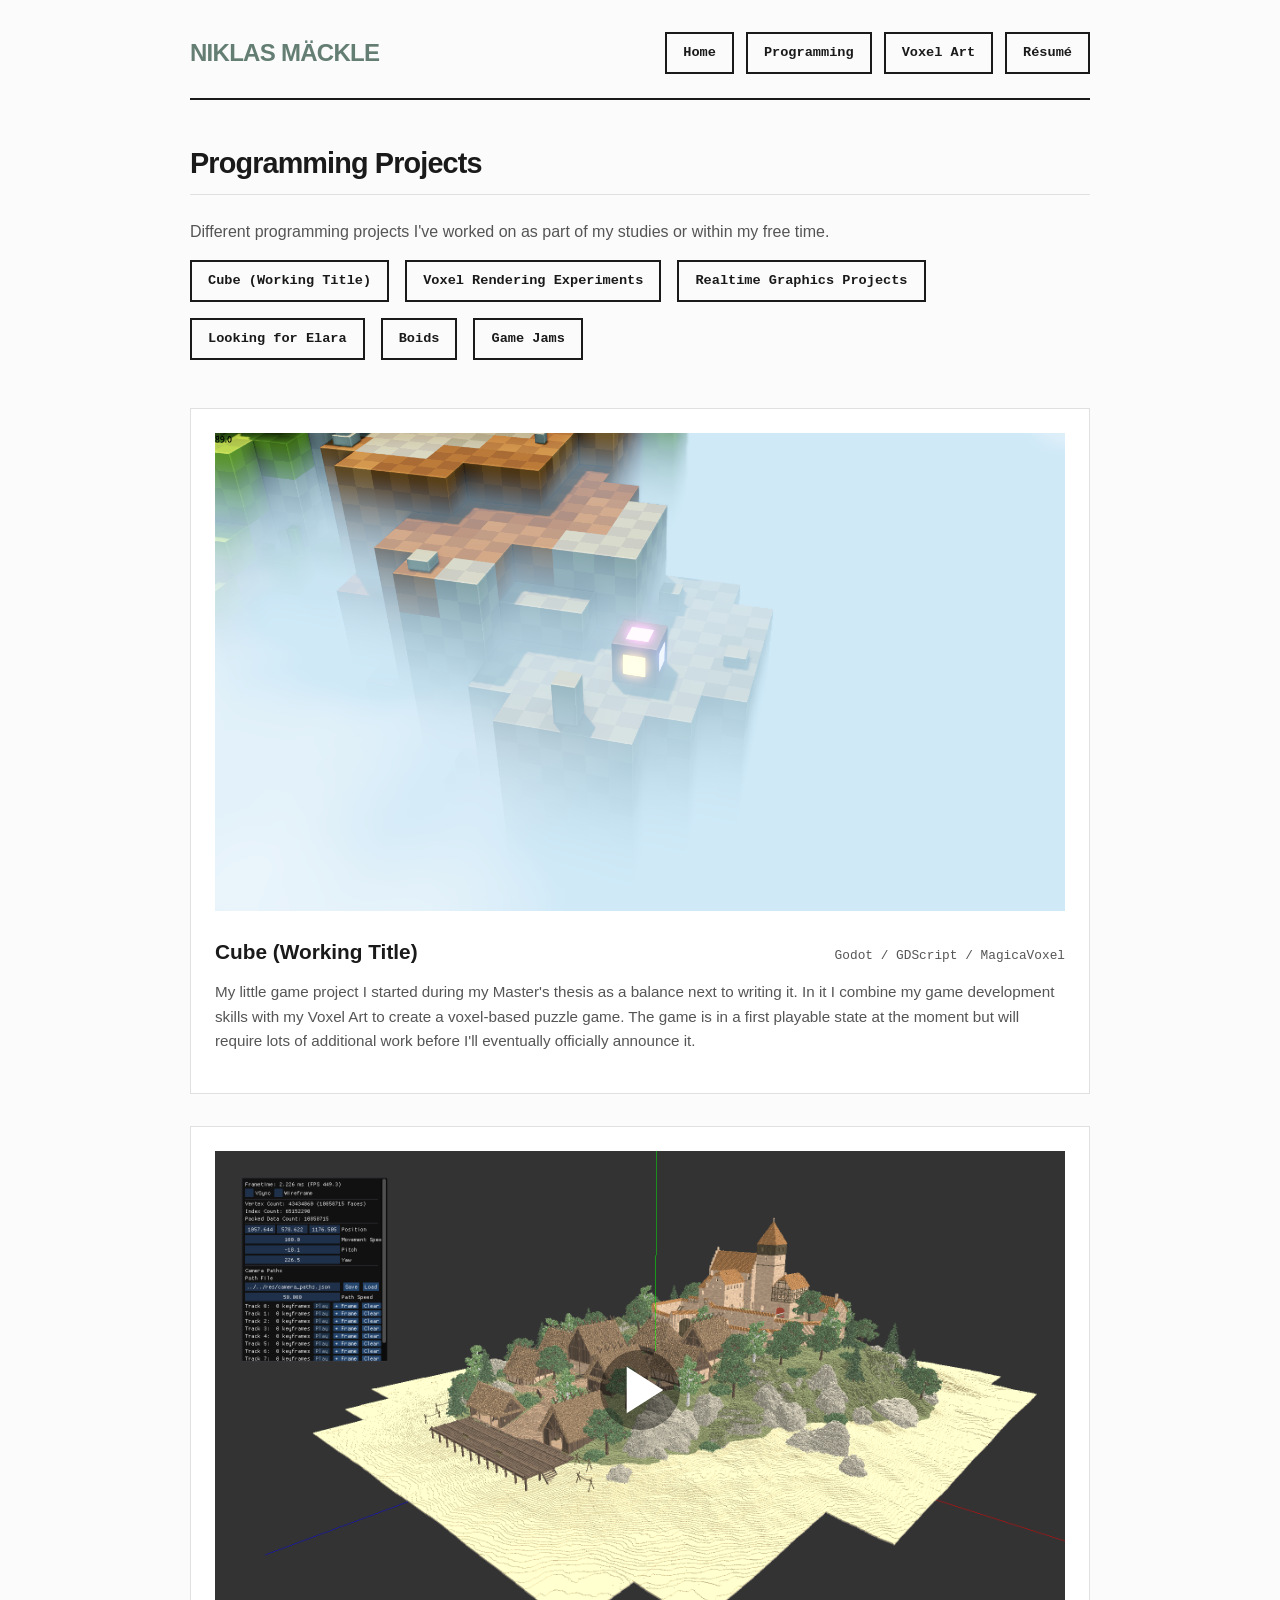
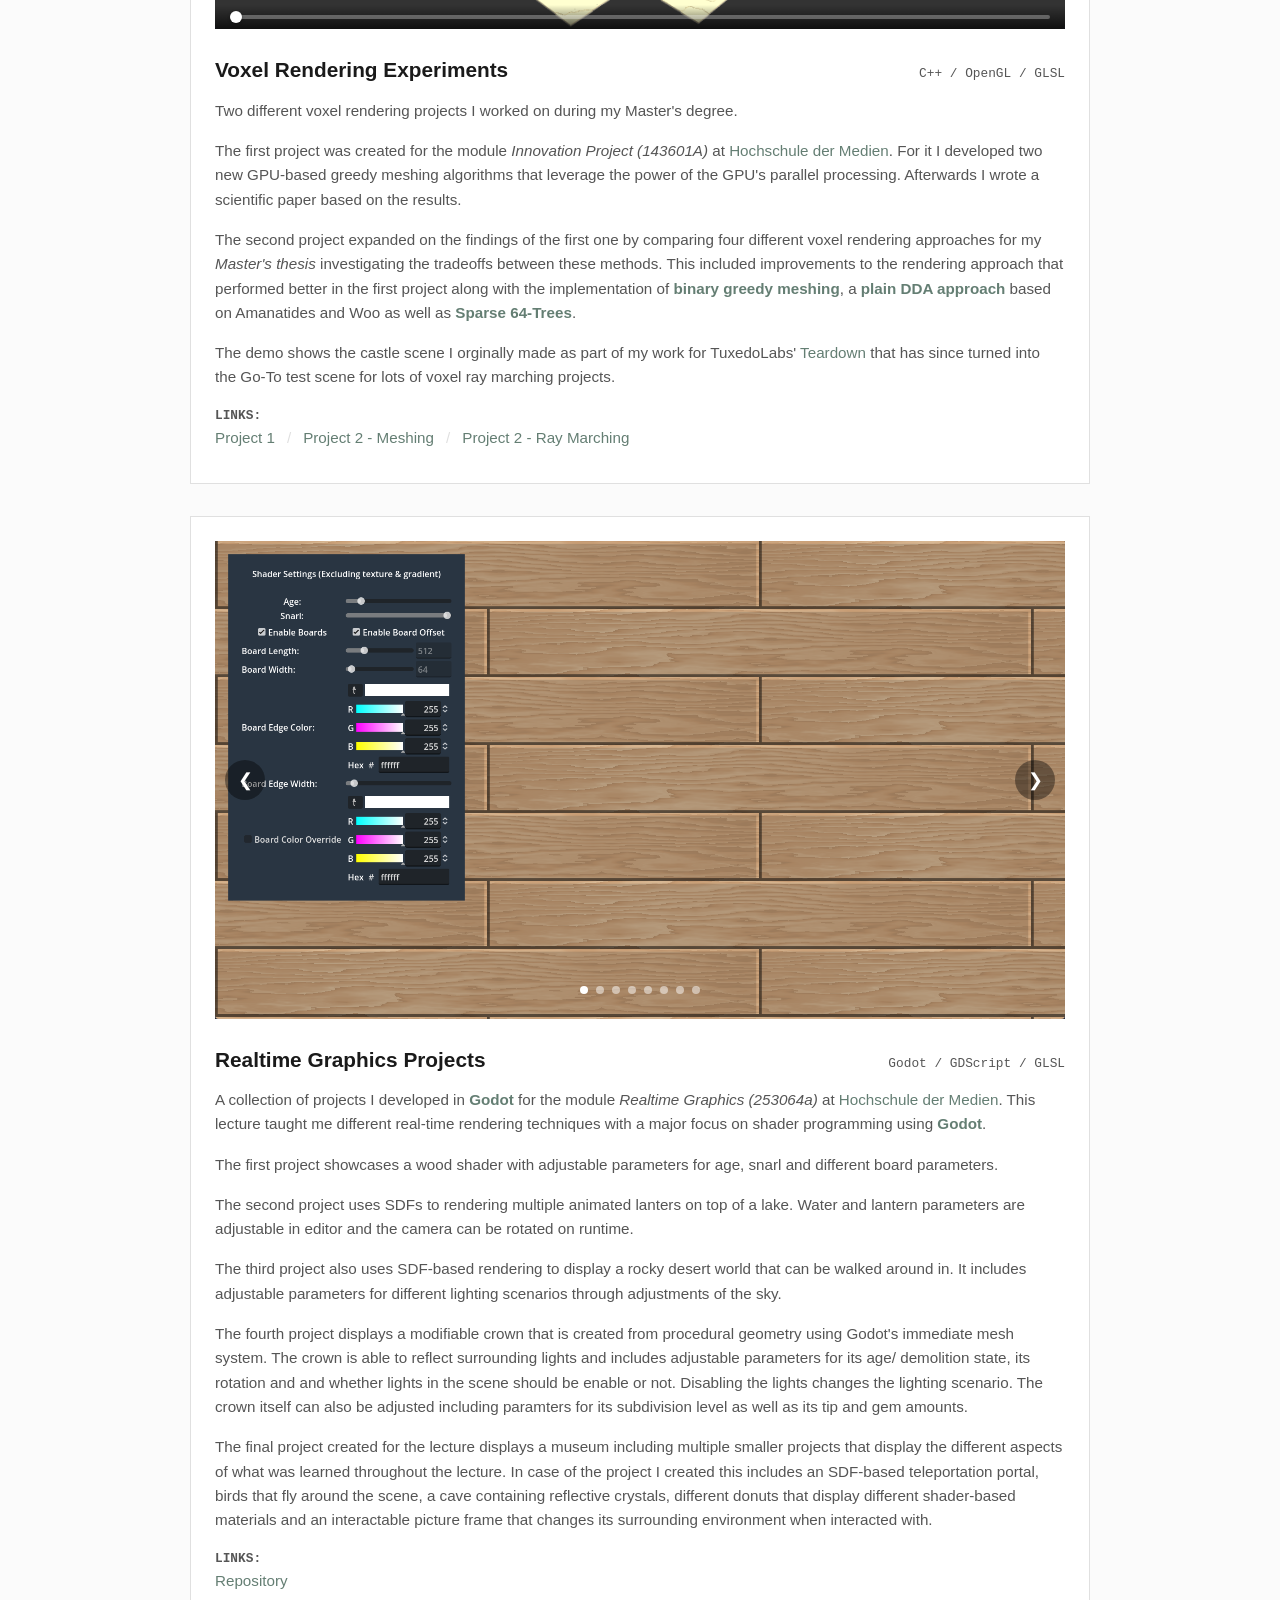
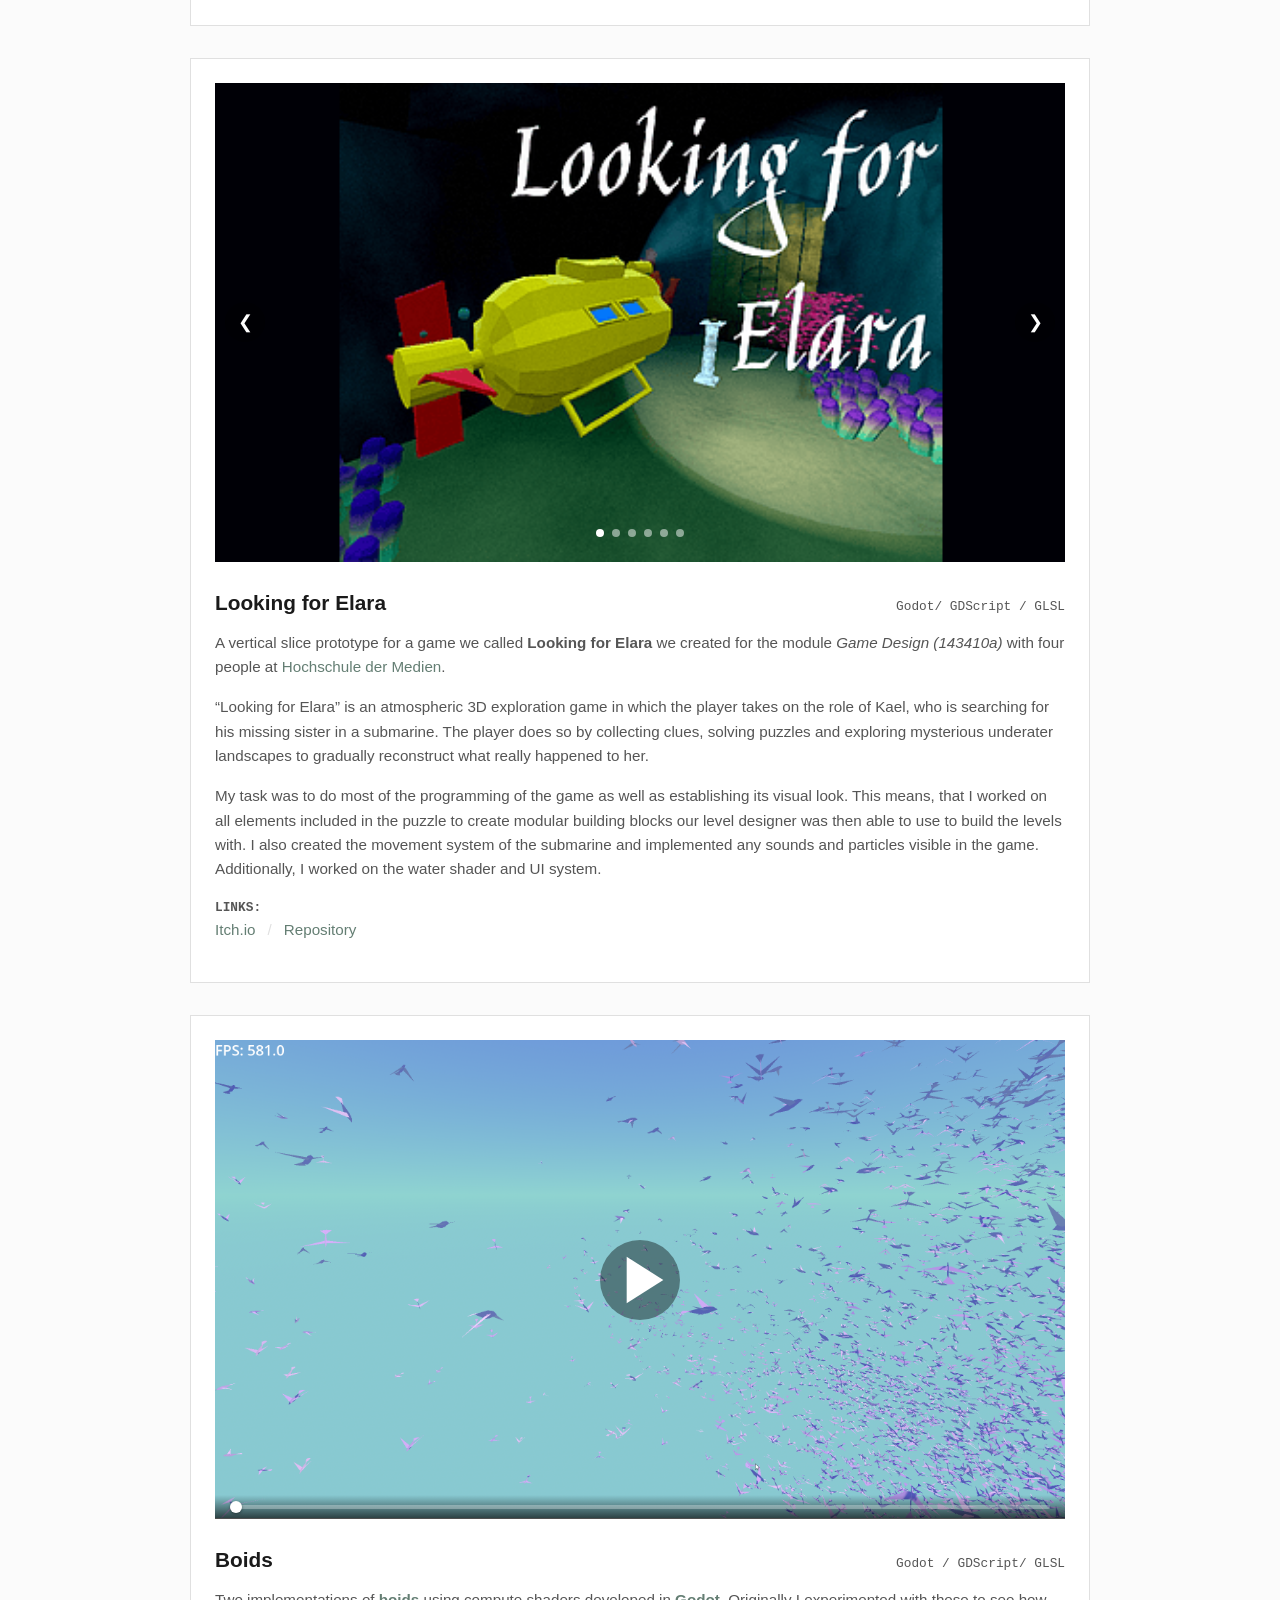
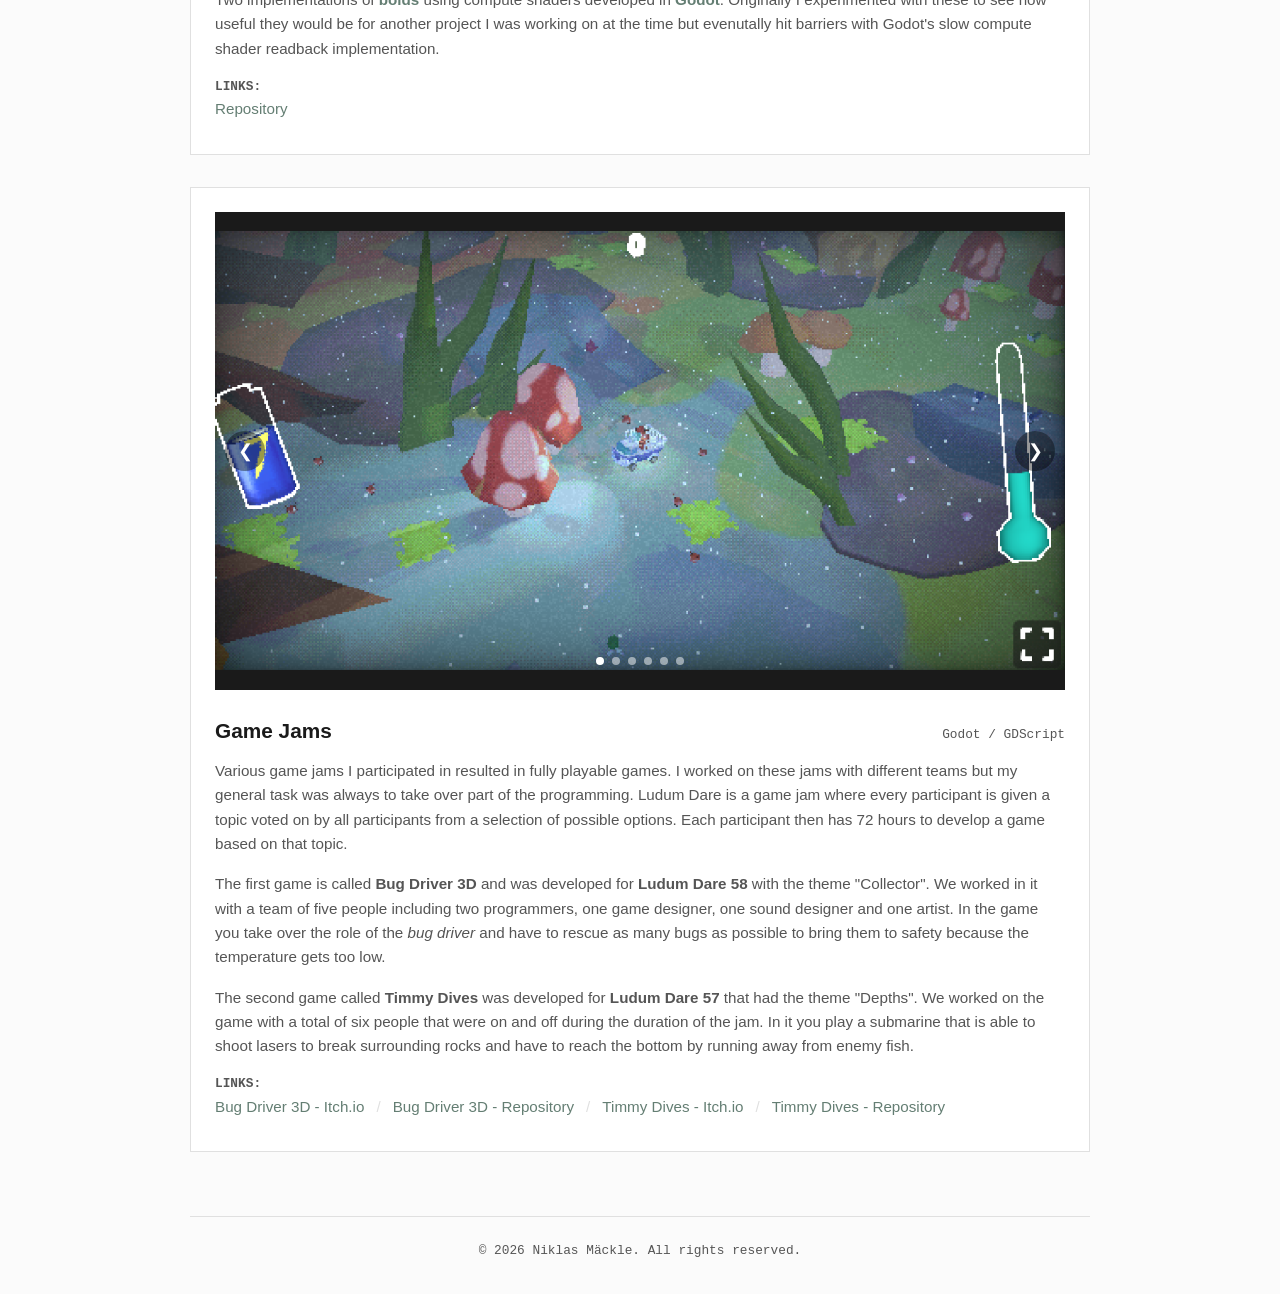
==== programming.html @ b6a0639b "Added website content" ====
<!DOCTYPE html>
<html lang="en">

<head>
    <meta charset="UTF-8">
    <meta name="viewport" content="width=device-width, initial-scale=1.0">
    <title>Programming Projects | Niklas Mäckle</title>
    <link rel="icon" type="image/x-icon" href="favicon.png">
    <link rel="stylesheet" href="css/style.css">
</head>

<body>

    <div class="container">
        <!-- HEADER & NAVIGATION -->
        <header>
            <div class="nav-wrapper">
                <div class="brand-name">
                    <a href="index.html">NIKLAS MÄCKLE</a>
                </div>
                <nav class="nav-buttons">
                    <a href="index.html" class="btn-nav" id="btn-home">Home</a>
                    <a href="programming.html" class="btn-nav" id="btn-programming">Programming</a>
                    <a href="voxel.html" class="btn-nav" id="btn-voxel">Voxel Art</a>
                    <a href="resume.html" id="btn-resume" class="btn-nav">Résumé</a>
                </nav>
            </div>
        </header>

        <!-- MAIN CONTENT AREA -->
        <main>
            <h2 class="section-title">Programming Projects</h2>
            <p style="margin-bottom: 2rem; color: var(--text-muted);">
                Different programming projects I've worked on as part of my studies or within my free
                time.
            </p>

            <div class="project-quick-nav"></div>

            <div class="project-grid">

                <!-- Project 0 - Project: Cube -->
                <div class="project-card" id="voxel-rendering-experiments">
                    <!-- Left Details -->
                    <div class="project-text-content">
                        <div>
                            <div class="project-header">
                                <h3 class="project-title">Cube (Working Title)</h3>
                                <span class="project-meta">Godot / GDScript / MagicaVoxel</span>
                            </div>
                            <p class="project-desc">
                                My little game project I started during my Master's thesis as a balance next to writing
                                it. In it I combine my game development skills with my Voxel Art to create a voxel-based
                                puzzle game.
                                The game is in a first playable state at the moment but will require lots of additional
                                work before I'll eventually officially announce it.</p>
                        </div>
                    </div>

                    <!-- Right Media -->
                    <div class="project-media-content">
                        <div class="project-image-wrapper">
                            <img src="img/cube/cube.png" alt="Cube (Working Title) Ingame Screenshot" />
                        </div>
                    </div>
                </div> <!-- Closes Project 0 -->

                <!-- Project 1 - Voxel Meshing -->
                <div class="project-card" id="voxel-rendering-experiments">
                    <!-- Left Details -->
                    <div class="project-text-content">
                        <div>
                            <div class="project-header">
                                <h3 class="project-title">Voxel Rendering Experiments</h3>
                                <span class="project-meta">C++ / OpenGL / GLSL</span>
                            </div>
                            <p class="project-desc">
                                Two different voxel rendering projects I worked on during my Master's degree.</p>
                            <p class="project-desc">
                                The first project was created for the module <i>Innovation Project (143601A)</i>
                                at <a href="https://hdm-stuttgart.de/" target="_blank">Hochschule der Medien</a>.
                                For it
                                I developed two new GPU-based greedy meshing algorithms
                                that leverage the power of the GPU's parallel processing. Afterwards I wrote a
                                scientific paper based on the results.
                            </p>
                            <p class="project-desc">
                                The second project expanded on the findings of the first one by comparing four
                                different
                                voxel rendering approaches for my <i>Master's thesis</i> investigating the tradeoffs
                                between these methods.
                                This included improvements to the rendering approach that performed better in the
                                first
                                project along with the implementation of <a
                                    href="https://github.com/cgerikj/binary-greedy-meshing"
                                    target="_blank"><strong>binary
                                        greedy meshing</strong></a>, a <a
                                    href="https://m4xc.dev/articles/amanatides-and-woo/" target="_blank"><strong>plain
                                        DDA approach</strong></a>
                                based on Amanatides and Woo as
                                well as <a href="https://dubiousconst282.github.io/2024/10/03/voxel-ray-tracing/"
                                    target="_blank"><strong>Sparse 64-Trees</strong></a>.
                            </p>
                            <p class="project-desc">
                                The demo shows the castle scene I orginally made as part of my work for TuxedoLabs'
                                <a href="https://teardowngame.com/" target="_blank">Teardown</a> that has since
                                turned
                                into the Go-To test scene for lots of voxel ray marching projects.
                            </p>
                        </div>

                        <div class="project-details">
                            <div class="detail-row">
                                <span class="detail-label">Links:</span>
                                <ul class="info-list">
                                    <li style="display: flex; gap: 0.75rem; margin-bottom: 0.5rem; flex-wrap: wrap;">
                                        <a href="https://github.com/knosvoxel/voxel-meshing" target="_blank">Project
                                            1</a>
                                        <span style="color: var(--border-color);">/</span>
                                        <a href="https://github.com/knosvoxel/voxel-meshing-v2" target="_blank">Project
                                            2 - Meshing</a>
                                        <span style="color: var(--border-color);">/</span>
                                        <a href="https://github.com/knosvoxel/voxel-ray-marching"
                                            target="_blank">Project 2 - Ray Marching</a>
                                    </li>
                                </ul>
                            </div>
                        </div>
                    </div>

                    <!-- Right Media -->
                    <div class="project-media-content">
                        <div class="project-image-wrapper">
                            <video class="click-video" src="img/renderer.mp4" poster="img/renderer.png" muted loop
                                playsinline></video>

                            <div class="video-timeline">
                                <input type="range" class="seek-slider" min="0" max="100" value="0" step="0.1"
                                    aria-label="Video progress">
                            </div>

                            <button class="play-btn" aria-label="Toggle video playback">
                                <svg class="icon-play" viewBox="0 0 24 24">
                                    <path d="M8 5v14l11-7z" />
                                </svg>
                                <svg class="icon-pause" viewBox="0 0 24 24" style="display: none;">
                                    <path d="M6 19h4V5H6v14zm8-14v14h4V5h-4z" />
                                </svg>
                            </button>
                        </div>
                    </div>
                </div> <!-- Closes Project 1 -->


                <!-- Project 2 - Realtime Graphics Projects -->
                <div class="project-card" id="realtime-graphics-projects">
                    <!-- Left Details -->
                    <div class="project-text-content">
                        <div>
                            <div class="project-header">
                                <h3 class="project-title">Realtime Graphics Projects</h3>
                                <span class="project-meta">Godot / GDScript / GLSL</span>
                            </div>
                            <p class="project-desc">
                                A collection of projects I developed in <a href="https://godotengine.org/"
                                    target="_blank" style="font-weight: bold;">Godot</a> for the module <i>Realtime
                                    Graphics
                                    (253064a)</i> at <a href="https://hdm-stuttgart.de/" target="_blank">Hochschule
                                    der
                                    Medien</a>. This lecture taught me different real-time rendering techniques with
                                a
                                major focus on shader programming using <a href="https://godotengine.org/"
                                    target="_blank" style="font-weight: bold;">Godot</a>.
                            </p>
                            <p class="project-desc">
                                The first project showcases a wood shader with adjustable parameters for age, snarl
                                and
                                different board parameters.
                            </p>
                            <p class="project-desc">
                                The second project uses SDFs to rendering multiple animated lanters on top of a
                                lake.
                                Water and lantern parameters are adjustable in editor and the camera can be rotated
                                on
                                runtime.
                            </p>
                            <p class="project-desc">
                                The third project also uses SDF-based rendering to display a rocky desert world that
                                can
                                be walked around in. It includes adjustable parameters for different lighting
                                scenarios
                                through adjustments of the sky.
                            </p>
                            <p class="project-desc">
                                The fourth project displays a modifiable crown that is created from procedural
                                geometry
                                using Godot's immediate mesh system.
                                The crown is able to reflect surrounding lights and includes adjustable parameters
                                for
                                its age/ demolition state, its rotation and and whether lights in the scene should
                                be
                                enable or not.
                                Disabling the lights changes the lighting scenario.
                                The crown itself can also be adjusted including paramters for its subdivision level
                                as
                                well as its tip and gem amounts.
                            </p>
                            <p class="project-desc">
                                The final project created for the lecture displays a museum including multiple
                                smaller
                                projects that display the different aspects of what was learned throughout the
                                lecture.
                                In case of the project I created this includes an SDF-based teleportation portal,
                                birds
                                that fly around the scene, a cave containing reflective crystals, different donuts
                                that
                                display different shader-based materials and an interactable picture frame that
                                changes
                                its surrounding environment when interacted with.
                            </p>
                        </div>

                        <div class="project-details">
                            <div class="detail-row">
                                <span class="detail-label">Links:</span>
                                <ul class="info-list">
                                    <li style="display: flex; gap: 0.75rem; margin-bottom: 0.5rem; flex-wrap: wrap;">
                                        <a href="https://github.com/knosvoxel/realtime-graphics-projects"
                                            target="_blank">Repository</a>
                                    </li>
                                </ul>
                            </div>
                        </div>
                    </div>

                    <!-- Right Media (Carousel of screenshots and videos) -->
                    <div class="project-media-content">
                        <div class="project-image-wrapper carousel-container">
                            <div class="carousel-track">
                                <div class="carousel-slide active">
                                    <img src="img/realtime_graphics/wood.png" alt="Project 0 - Wood" />
                                </div>

                                <div class="carousel-slide">
                                    <img src="img/realtime_graphics/lanterns.png" alt="Project 1 - Lanterns on water" />
                                </div>

                                <div class="carousel-slide">
                                    <img src="img/realtime_graphics/desert.png" alt="Project 2 - Walkable Desert" />
                                </div>

                                <div class="carousel-slide">
                                    <img src="img/realtime_graphics/crown.jpg" alt="Project 3 - Crown" />
                                </div>

                                <div class="carousel-slide">
                                    <img src="img/realtime_graphics/portal.png" alt="Project 4 - Portal" />
                                </div>

                                <div class="carousel-slide">
                                    <img src="img/realtime_graphics/cave.png" alt="Project 4 - Cave" />
                                </div>

                                <div class="carousel-slide">
                                    <img src="img/realtime_graphics/donuts.png" alt="Project 4 - Material donuts" />
                                </div>

                                <div class="carousel-slide">
                                    <img src="img/realtime_graphics/picture_frame.png"
                                        alt="Project 4 - Picture Frame" />
                                </div>
                            </div>

                            <!-- Navigation Arrows -->
                            <button class="carousel-arrow prev-btn" aria-label="Previous slide">&#10094;</button>
                            <button class="carousel-arrow next-btn" aria-label="Next slide">&#10095;</button>

                            <!-- Dot Indicators -->
                            <div class="carousel-dots">
                            </div>
                        </div>
                    </div>
                </div> <!-- Closes Project 2 -->

                <!-- Project 3 - Looking for Elara -->
                <div class="project-card">
                    <!-- Left Details -->
                    <div class="project-text-content">
                        <div>
                            <div class="project-header">
                                <h3 class="project-title">Looking for Elara</h3>
                                <span class="project-meta">Godot/ GDScript / GLSL</span>
                            </div>
                            <p class="project-desc">
                                A vertical slice prototype for a game we called <b>Looking for Elara</b> we created for
                                the module <i>Game Design (143410a)</i> with four people at <a
                                    href="https://hdm-stuttgart.de/" target="_blank">Hochschule
                                    der Medien</a>.
                            </p>

                            <p class="project-desc">
                                “Looking for Elara” is an atmospheric 3D exploration game in which the player takes on
                                the role of Kael, who is
                                searching for his missing sister in a submarine. The player does so by collecting clues,
                                solving puzzles and exploring mysterious underater landscapes to gradually reconstruct
                                what really happened to her.
                            </p>
                            <p class="project-desc">
                                My task was to do most of the programming of the game as well as establishing
                                its visual
                                look.
                                This means, that I worked on all elements included in the puzzle to create
                                modular
                                building blocks our level designer was then able to use to build the levels
                                with.
                                I also created the movement system of the submarine and implemented any sounds
                                and
                                particles visible in the game. Additionally, I worked on the water shader and UI
                                system.
                            </p>
                        </div>

                        <div class="project-details">
                            <div class="detail-row">
                                <span class="detail-label">Links:</span>
                                <ul class="info-list">
                                    <li style="display: flex; gap: 0.75rem; margin-bottom: 0.5rem; flex-wrap: wrap;">
                                        <a href="https://lohegrim.itch.io/looking-for-elara" target="_blank">Itch.io</a>
                                        <span style="color: var(--border-color);">/</span>

                                        <a href="https://github.com/knosvoxel/game-design-master-project"
                                            target="_blank">Repository</a>
                                    </li>
                                    <li style="display: flex; gap: 0.75rem; margin-bottom: 0.5rem; flex-wrap: wrap;">

                                    </li>
                                </ul>
                            </div>
                        </div>
                    </div>

                    <div class="project-media-content">
                        <div class="project-image-wrapper carousel-container">
                            <div class="carousel-track">
                                <div class="carousel-slide active">
                                    <img src="img/elara/elara.png" alt="Elara - Ingame Screenshot 1" />
                                </div>

                                <div class="carousel-slide">
                                    <img src="img/elara/elara_1.png" alt="Elara - Ingame Screenshot 2" />
                                </div>

                                <div class="carousel-slide">
                                    <img src="img/elara/elara_2.png" alt="Elara - Ingame Screenshot 3" />
                                </div>

                                <div class="carousel-slide">
                                    <img src="img/elara/elara_3.png" alt="Elara - Ingame Screenshot 4" />
                                </div>

                                <div class="carousel-slide">
                                    <img src="img/elara/elara_4.png" alt="Elara - Ingame Screenshot 5" />
                                </div>

                                <div class="carousel-slide">
                                    <img src="img/elara/elara_5.png" alt="Elara - Ingame Screenshot 6" />
                                </div>
                            </div>

                            <!-- Navigation Arrows -->
                            <button class="carousel-arrow prev-btn" aria-label="Previous slide">&#10094;</button>
                            <button class="carousel-arrow next-btn" aria-label="Next slide">&#10095;</button>

                            <!-- Dot Indicators -->
                            <div class="carousel-dots">
                            </div>
                        </div>
                    </div>
                </div> <!-- Closes Project 3 -->


                <!-- Project 4 - Boids -->
                <div class="project-card">
                    <!-- Left Details -->
                    <div class="project-text-content">
                        <div>
                            <div class="project-header">
                                <h3 class="project-title">Boids</h3>
                                <span class="project-meta">Godot / GDScript/ GLSL</span>
                            </div>
                            <p class="project-desc">
                                Two implementations of <a href="https://en.wikipedia.org/wiki/Boids target=" _blank"
                                    style="font-weight: bold;">boids</a> using compute shaders developed in <a
                                    href=" https://godotengine.org/" target="_blank"
                                    style="font-weight: bold;">Godot</a>. Originally I experimented with these to see
                                how useful they would be for another project I was working on at the time but evenutally
                                hit barriers with Godot's slow compute shader readback implementation.
                            </p>
                        </div>

                        <div class="project-details">
                            <div class="detail-row">
                                <span class="detail-label">Links:</span>
                                <ul class="info-list">
                                    <li style="display: flex; gap: 0.75rem; margin-bottom: 0.5rem; flex-wrap: wrap;">
                                        <a href="https://github.com/knosvoxel/boids/" target="_blank">Repository</a>
                                    </li>
                                </ul>
                            </div>
                        </div>
                    </div>

                    <!-- Right Media -->
                    <div class="project-media-content">
                        <div class="project-image-wrapper">
                            <video class="click-video" src="img/boids/boids.mp4" poster="img/boids/boids.png" muted loop
                                playsinline></video>

                            <div class="video-timeline">
                                <input type="range" class="seek-slider" min="0" max="100" value="0" step="0.1"
                                    aria-label="Video progress">
                            </div>

                            <button class="play-btn" aria-label="Toggle video playback">
                                <svg class="icon-play" viewBox="0 0 24 24">
                                    <path d="M8 5v14l11-7z" />
                                </svg>
                                <svg class="icon-pause" viewBox="0 0 24 24" style="display: none;">
                                    <path d="M6 19h4V5H6v14zm8-14v14h4V5h-4z" />
                                </svg>
                            </button>
                        </div>
                    </div>
                </div> <!-- Closes Project 4 -->

                <!-- Project 5 - Game Jams -->
                <div class="project-card">
                    <!-- Left Details -->
                    <div class="project-text-content">
                        <div>
                            <div class="project-header">
                                <h3 class="project-title">Game Jams</h3>
                                <span class="project-meta">Godot / GDScript</span>
                            </div>
                            <p class="project-desc">
                                Various game jams I participated in resulted in fully playable games. I worked on these
                                jams with different teams but my general task was always to take over part of the
                                programming. Ludum Dare is a game jam where every participant is given a topic voted on
                                by all participants from a selection of possible options. Each participant then has 72
                                hours to develop a game based on that topic.
                            </p>

                            <p class="project-desc">
                                The first game is called <b>Bug Driver 3D</b> and was developed for <b>Ludum Dare 58</b>
                                with the theme "Collector". We worked in it with a team of five people including two
                                programmers, one game designer, one sound designer and one artist.
                                In the game you take over the role of the <i>bug driver</i> and have to rescue as many
                                bugs as possible to bring them to safety because the temperature gets too low.
                            </p>
                            <p class="project-desc">
                                The second game called <b>Timmy Dives</b> was developed for <b>Ludum Dare 57</b> that
                                had the theme "Depths". We worked on the game with a total of six people that were on
                                and off during the duration of the jam. In it you play a submarine that is able to shoot
                                lasers to break surrounding rocks and have to reach the bottom by running away from
                                enemy fish.
                            </p>
                        </div>

                        <div class="project-details">
                            <div class="detail-row">
                                <span class="detail-label">Links:</span>
                                <ul class="info-list">
                                    <li style="display: flex; gap: 0.75rem; margin-bottom: 0.5rem; flex-wrap: wrap;">
                                        <a href="https://reaktori.itch.io/bug-driver-3d" target="_blank">Bug Driver
                                            3D - Itch.io</a>
                                        <span style="color: var(--border-color);">/</span>
                                        <a href="https://github.com/timo-eberl/bugdriver3d" target="_blank">Bug
                                            Driver 3D - Repository</a>
                                        <span style="color: var(--border-color);">/</span>
                                        <a href="https://github.com/knosvoxel/voxel-ray-marching" target="_blank">Timmy
                                            Dives - Itch.io</a>
                                        <span style="color: var(--border-color);">/</span>
                                        <a href="https://timo5034.itch.io/timmydives" target="_blank">Timmy
                                            Dives - Repository</a>
                                    </li>
                                </ul>
                            </div>
                        </div>
                    </div>

                    <!-- Right Media -->
                    <div class="project-media-content">
                        <div class="project-image-wrapper carousel-container">
                            <div class="carousel-track">
                                <div class="carousel-slide active">
                                    <img src="img/game_jams/bug_driver.webp" alt="Jams - Bug Driver 4" />
                                </div>

                                <div class="carousel-slide">
                                    <img src="img/game_jams/bug_driver_2.gif" alt="Jams - Bug Driver 1" />
                                </div>

                                <div class="carousel-slide">
                                    <img src="img/game_jams/bug_driver.gif" alt="Jams - Bug Driver 2" />
                                </div>

                                <div class="carousel-slide">
                                    <img src="img/game_jams/timmy_1.png" alt="Jams - Timmy Dives 1" />
                                </div>

                                <div class="carousel-slide">
                                    <img src="img/game_jams/timmy_2.png" alt="Jams - Timmy Dives 2" />
                                </div>

                                <div class="carousel-slide">
                                    <img src="img/game_jams/timmy_3.png" alt="Jams - Timmy Dives 3" />
                                </div>
                            </div>

                            <!-- Navigation Arrows -->
                            <button class="carousel-arrow prev-btn" aria-label="Previous slide">&#10094;</button>
                            <button class="carousel-arrow next-btn" aria-label="Next slide">&#10095;</button>

                            <!-- Dot Indicators -->
                            <div class="carousel-dots">
                            </div>
                        </div>
                    </div>
                </div> <!-- Closes Project 5 -->

            </div> <!-- Closes .project-grid -->
        </main>

        <!-- Back to Top Button -->
        <button id="backToTopBtn" class="back-to-top" aria-label="Scroll back to top">
            <svg viewBox="0 0 24 24" width="24" height="24">
                <path d="M7.41 15.41L12 10.83l4.59 4.58L18 14l-6-6-6 6z" fill="currentColor" />
            </svg>
        </button>

        <!-- FOOTER -->
        <footer>
            <p>&copy; 2026 Niklas Mäckle. All rights reserved.</p>
        </footer>
    </div>



    <script src="js/main.js"></script>
</body>

</html>
---- css/style.css ----
/* --- Color Palette & Variables (Markdown / Tech-Minimalist) --- */
:root {
    --bg-color: #fbfbfb;
    --text-color: #1a1a1a;
    --text-muted: #555555;
    --border-color: #e0e0e0;
    --accent-color: #647e73;

    --accent-hover: #577761;
    --code-bg: #f3f4f6;
    --font-mono: "SFMono-Regular", Consolas, "Liberation Mono", Menlo, Courier, monospace;
    --font-sans: -apple-system, BlinkMacSystemFont, "Segoe UI", Helvetica, Arial, sans-serif;
}

/* --- Global Reset & Base Styles --- */
* {
    box-sizing: border-box;
    margin: 0;
    padding: 0;
}

html {
    scroll-behavior: smooth;
    scroll-padding-top: 2rem;
}

body {
    font-family: var(--font-sans);
    background-color: var(--bg-color);
    color: var(--text-color);
    line-height: 1.6;
    padding: 2rem 1rem;
}

.container {
    max-width: 900px;
    /* Accommodates side-by-side project layouts beautifully */
    margin: 0 auto;
}

a {
    color: var(--accent-color);
    text-decoration: none;
}

a:hover {
    text-decoration: underline;
}

/* --- Header & Navigation --- */
header {
    border-bottom: 2px solid var(--text-color);
    padding-bottom: 1.5rem;
    margin-bottom: 2.5rem;
}

.nav-wrapper {
    display: flex;
    justify-content: space-between;
    align-items: center;
    flex-wrap: wrap;
    gap: 1rem;
}

.brand-name {
    font-size: 1.5rem;
    font-weight: 800;
    letter-spacing: -0.03em;
}

.nav-buttons {
    display: flex;
    gap: 0.75rem;
}

.btn-nav {
    font-family: var(--font-mono);
    font-size: 0.85rem;
    font-weight: bold;
    padding: 0.5rem 1rem;
    border: 2px solid var(--text-color);
    background-color: transparent;
    color: var(--text-color);
    cursor: pointer;
    transition: all 0.15s ease-in-out;
}

.btn-nav:hover,
.btn-nav.active {
    background-color: var(--text-color);
    color: var(--bg-color);
    text-decoration: none;
}

/* --- Landing Page Layout (Grid Split) --- */
.landing-grid {
    display: grid;
    grid-template-columns: 1.7fr 1fr;
    gap: 3rem;
    margin-top: 1rem;
}

@media (max-width: 768px) {
    .landing-grid {
        grid-template-columns: 1fr;
        gap: 2rem;
    }
}

/* Left Column: Bio & Focus */
.intro-column h1 {
    font-size: 2.2rem;
    font-weight: 800;
    line-height: 1.15;
    letter-spacing: -0.04em;
    margin-bottom: 1.5rem;
}

.intro-column p {
    font-size: 1.05rem;
    color: var(--text-muted);
    margin-bottom: 1.5rem;
}

.tech-tags {
    margin-top: 1.5rem;
}

.tech-tags h3 {
    font-size: 0.9rem;
    text-transform: uppercase;
    letter-spacing: 0.05em;
    margin-bottom: 0.5rem;
}

.tag-list {
    display: flex;
    flex-wrap: wrap;
    gap: 0.5rem;
}

.tag {
    font-family: var(--font-mono);
    font-size: 0.75rem;
    background-color: var(--code-bg);
    padding: 0.2rem 0.5rem;
    border: 1px solid var(--border-color);
    border-radius: 3px;
}

/* Right Column: Profile details & Contact Info */
.meta-column {
    display: flex;
    flex-direction: column;
    gap: 1.5rem;
}

.profile-pic-placeholder {
    width: 100%;
    aspect-ratio: 1 / 1;
    background-color: var(--code-bg);
    border: none;
    display: flex;
    align-items: center;
    justify-content: center;
    font-family: var(--font-mono);
    font-size: 0.8rem;
    color: var(--text-muted);
}

.info-card {
    border: 1px solid var(--border-color);
    padding: 1.25rem;
    background-color: #ffffff;
}

.info-card h2 {
    font-size: 1rem;
    font-family: var(--font-mono);
    border-bottom: 1px solid var(--border-color);
    padding-bottom: 0.5rem;
    margin-bottom: 0.75rem;
}

.info-list {
    list-style: none;
    font-size: 0.95rem;
}

.info-list li {
    margin-bottom: 0.5rem;
}

.info-list li strong {
    font-family: var(--font-mono);
    font-size: 0.85rem;
    display: inline-block;
    width: 80px;
}

/* --- Side-by-Side Projects Layout --- */
.section-title {
    font-size: 1.8rem;
    font-weight: 800;
    letter-spacing: -0.03em;
    margin-bottom: 1.5rem;
    border-bottom: 1px solid var(--border-color);
    padding-bottom: 0.5rem;
}

.project-grid {
    display: flex;
    flex-direction: column;
    gap: 2rem;
}

.project-quick-nav {
    display: flex;
    flex-wrap: wrap;
    gap: 1rem;
    justify-content: flex-start;
    margin: -1rem 0 3rem 0;
}

.project-card {
    display: flex;
    flex-direction: column-reverse;
    gap: 1.5rem;
    border: 1px solid var(--border-color);
    background: #ffffff;
    padding: 1.5rem;
    transition: border-color 0.15s ease;
    scroll-margin-top: 3rem;
}

.project-card:hover {
    border-color: var(--text-color);
}

/* Left Side: Text Details */
.project-text-content {
    flex: 1.5;
    display: flex;
    flex-direction: column;
    justify-content: space-between;
}

/* Right Side: Media Container */
.project-media-content {
    width: 100%;
}

.project-image-wrapper {
    position: relative;
    overflow: hidden;
}

.project-image-wrapper img {
    width: 100%;
    height: 100%;
    object-fit: cover;
    display: block;
}

.project-image-wrapper video {
    width: 100%;
    height: 100%;
    object-fit: cover;
    display: block;
    cursor: pointer;
}

.project-header {
    display: flex;
    justify-content: space-between;
    align-items: baseline;
    flex-wrap: wrap;
    margin-bottom: 0.75rem;
    gap: 0.5rem;
}

.project-title {
    font-size: 1.3rem;
    font-weight: 700;
}

.project-meta {
    font-family: var(--font-mono);
    font-size: 0.8rem;
    color: var(--text-muted);
}

.project-desc {
    font-size: 0.95rem;
    color: var(--text-muted);
    margin-bottom: 1rem;
}

.project-details {
    font-size: 0.95rem;
}

.detail-row {
    margin-bottom: 0.5rem;
}

.detail-label {
    font-family: var(--font-mono);
    font-size: 0.8rem;
    font-weight: bold;
    text-transform: uppercase;
    color: var(--text-muted);
    display: block;
}

.play-btn {
    position: absolute;
    bottom: 25px !important;
    top: 50%;
    left: 50%;
    transform: translate(-50%, -50%);
    width: 80px;
    height: 80px;
    background: rgba(0, 0, 0, 0.4);
    border: none;
    border-radius: 50%;
    cursor: pointer;
    display: flex;
    align-items: center;
    justify-content: center;
    z-index: 2;
    padding: 0;
    /* filter: drop-shadow(0px 3px 6px rgba(0, 0, 0, 0.5)); */
    transition: transform 0.15s ease-in-out;
}

.play-btn svg {
    width: 100%;
    height: 100%;
    fill: #ffffff;
}

.play-btn:hover {
    transform: translate(-50%, -50%) scale(1.1);
    background: rgba(0, 0, 0, 0.8);
}

.project-image-wrapper.is-playing .play-btn {
    opacity: 0;
    pointer-events: auto;
}

.project-image-wrapper.is-playing:hover .play-btn {
    opacity: 1;
}

.carousel-container {
    position: relative;
    width: 100%;
    aspect-ratio: 16 / 9;
    overflow: hidden;
    background-color: #1a1a1a;
}

.carousel-track {
    position: relative;
    width: 100%;
    height: 100%;
}

.carousel-slide {
    position: absolute;
    top: 0;
    left: 0;
    width: 100%;
    height: 100%;
    opacity: 0;
    pointer-events: none;
    transition: opacity 0.4s ease-in-out;
    display: none;
    justify-content: center;
    align-items: center;
}

.carousel-slide.active {
    opacity: 1;
    pointer-events: auto;
    position: relative;
    display: block;
}

.carousel-slide img,
.carousel-slide video {
    width: 100%;
    height: 100%;
    object-fit: contain;
    display: block;
}

.carousel-arrow {
    position: absolute;
    top: 50%;
    transform: translateY(-50%);
    background: rgba(0, 0, 0, 0.4);
    color: #ffffff;
    border: none;
    width: 40px;
    height: 40px;
    border-radius: 50%;
    cursor: pointer;
    font-size: 18px;
    display: flex;
    align-items: center;
    justify-content: center;
    z-index: 10;
    transition: background 0.2s, transform 0.2s;
}

.carousel-arrow:hover {
    background: rgba(0, 0, 0, 0.8);
    transform: translateY(-50%) scale(1.1);
}

.prev-btn {
    left: 10px;
}

.next-btn {
    right: 10px;
}

.carousel-dots {
    position: absolute;
    bottom: 25px;
    left: 50%;
    transform: translateX(-50%);
    display: flex;
    gap: 8px;
    z-index: 10;
}

.dot {
    width: 8px;
    height: 8px;
    background: rgba(255, 255, 255, 0.5);
    border-radius: 50%;
    cursor: pointer;
    transition: background 0.2s;
}

.dot.active {
    background: #ffffff;
}

/* Hide the accessibility text from sight while keeping it readable for screen readers */
.sr-only {
    position: absolute;
    width: 1px;
    height: 1px;
    padding: 0;
    margin: -1px;
    overflow: hidden;
    clip: rect(0, 0, 0, 0);
    border: 0;
}

.video-timeline {
    position: absolute;
    bottom: 0;
    left: 0;
    width: 100%;
    padding: 10px 15px;
    background: linear-gradient(transparent, rgba(0, 0, 0, 0.7));
    z-index: 3;
    display: flex;
    align-items: center;
    box-sizing: border-box;
}

.seek-slider {
    width: 100%;
    cursor: pointer;
    accent-color: var(--accent-color, #647e73);
    height: 4px;
    border-radius: 2px;
    background: rgba(255, 255, 255, 0.3);
    outline: none;
    transition: height 0.1s ease;
    -webkit-appearance: none;
    appearance: none;
}

.seek-slider:hover {
    height: 6px;
}

.seek-slider::-webkit-slider-thumb {
    -webkit-appearance: none;
    height: 12px;
    width: 12px;
    border-radius: 50%;
    background: #ffffff;
    box-shadow: 0 1px 3px rgba(0, 0, 0, 0.4);
}

.seek-slider::-moz-range-thumb {
    height: 12px;
    width: 12px;
    border: none;
    border-radius: 50%;
    background: #ffffff;
    box-shadow: 0 1px 3px rgba(0, 0, 0, 0.4);
}

/* Back to Top Button base styling */
.back-to-top {
    position: fixed;
    bottom: 30px;
    right: 30px;
    width: 45px;
    height: 45px;
    background-color: var(--accent-color, #647e73);
    color: #ffffff;
    border: none;
    border-radius: 50%;
    cursor: pointer;
    display: flex;
    align-items: center;
    justify-content: center;
    box-shadow: 0 4px 10px rgba(0, 0, 0, 0.3);
    z-index: 99;

    /* Hidden state by default */
    opacity: 0;
    visibility: hidden;
    transform: translateY(15px);
    transition: opacity 0.3s ease, transform 0.3s ease, visibility 0.3s ease, background-color 0.2s ease;
}

/* Shown state toggled via JS */
.back-to-top.is-visible {
    opacity: 1;
    visibility: visible;
    transform: translateY(0);
}

/* Hover effects */
.back-to-top:hover {
    background-color: #536960;
    /* Slightly darker shade of your accent color */
    transform: translateY(-3px);
}

.back-to-top:active {
    transform: translateY(0);
}

/* Responsive stack for tablets/mobile */
@media (max-width: 768px) {
    .project-card {
        gap: 1.25rem;
        padding: 1.25rem;
    }
}

/* --- Footer --- */
footer {
    margin-top: 4rem;
    padding-top: 1.5rem;
    border-top: 1px solid var(--border-color);
    font-family: var(--font-mono);
    font-size: 0.8rem;
    color: var(--text-muted);
    text-align: center;
}
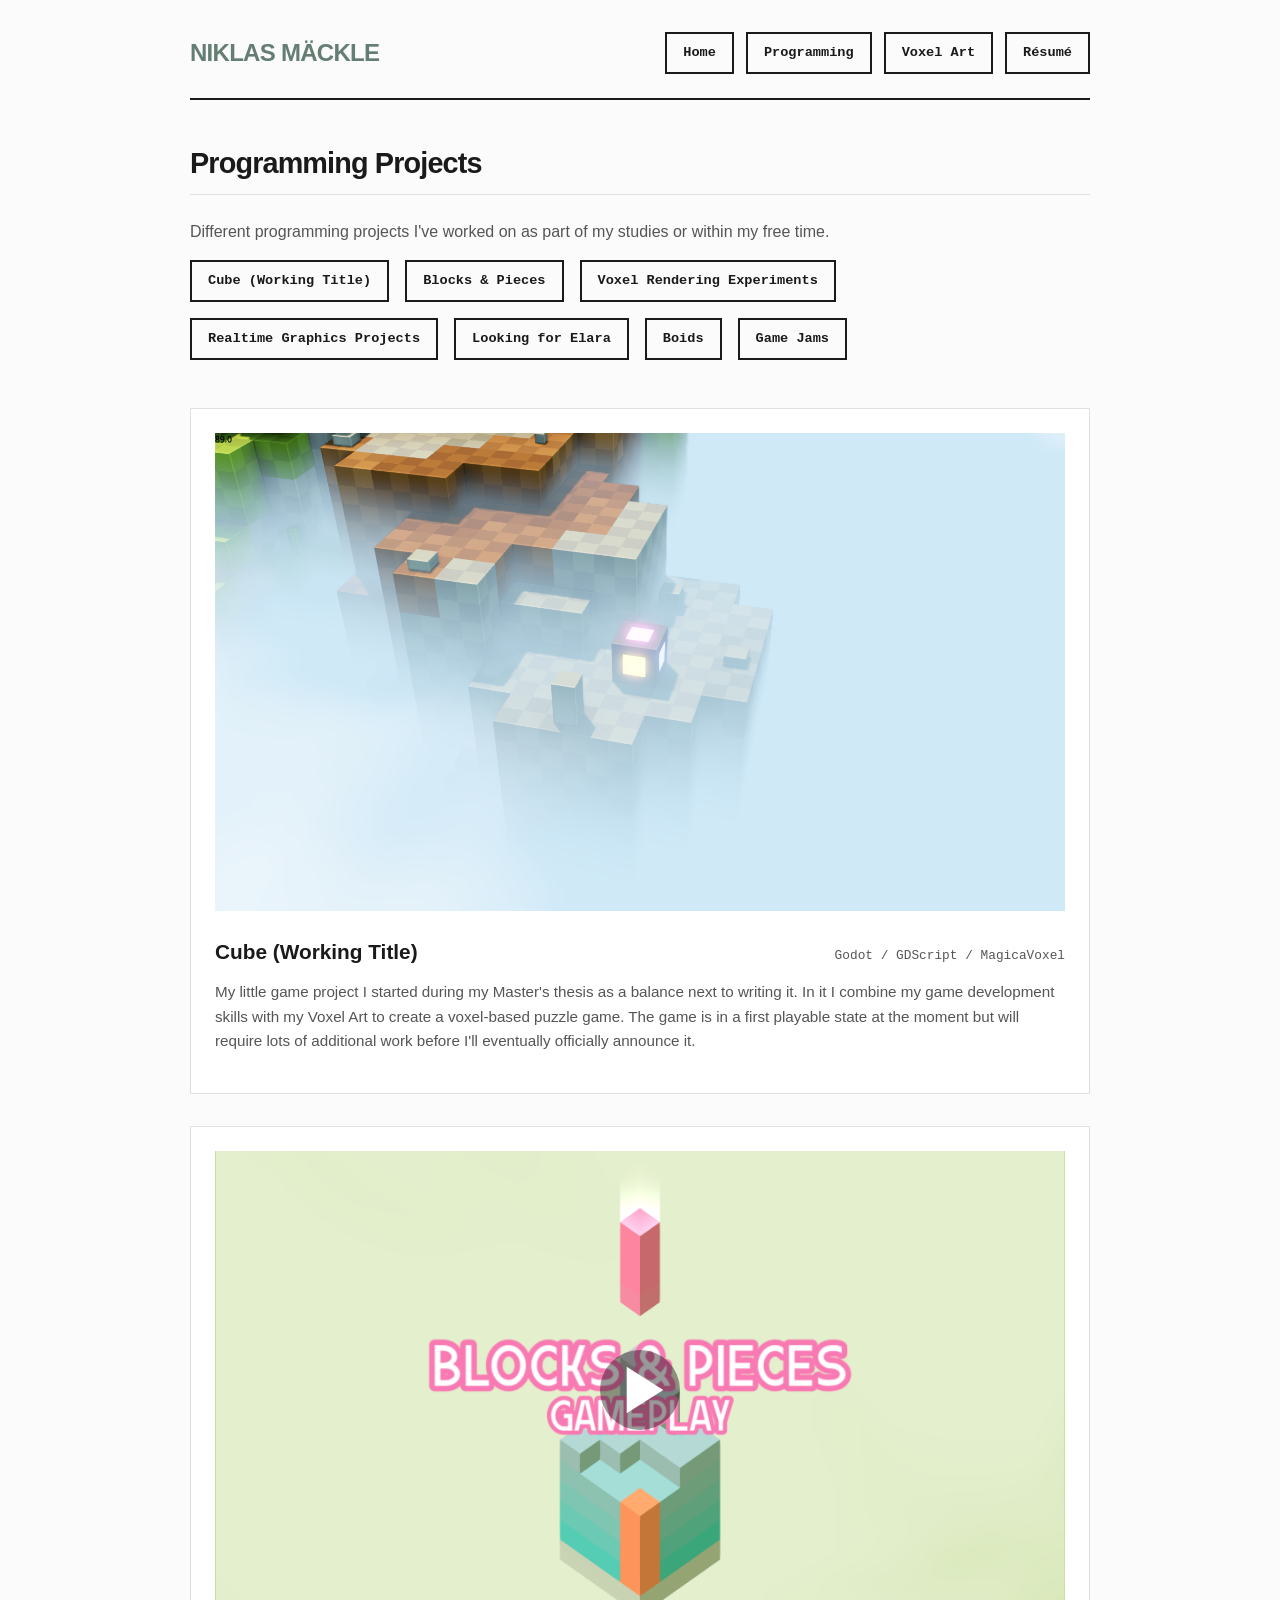
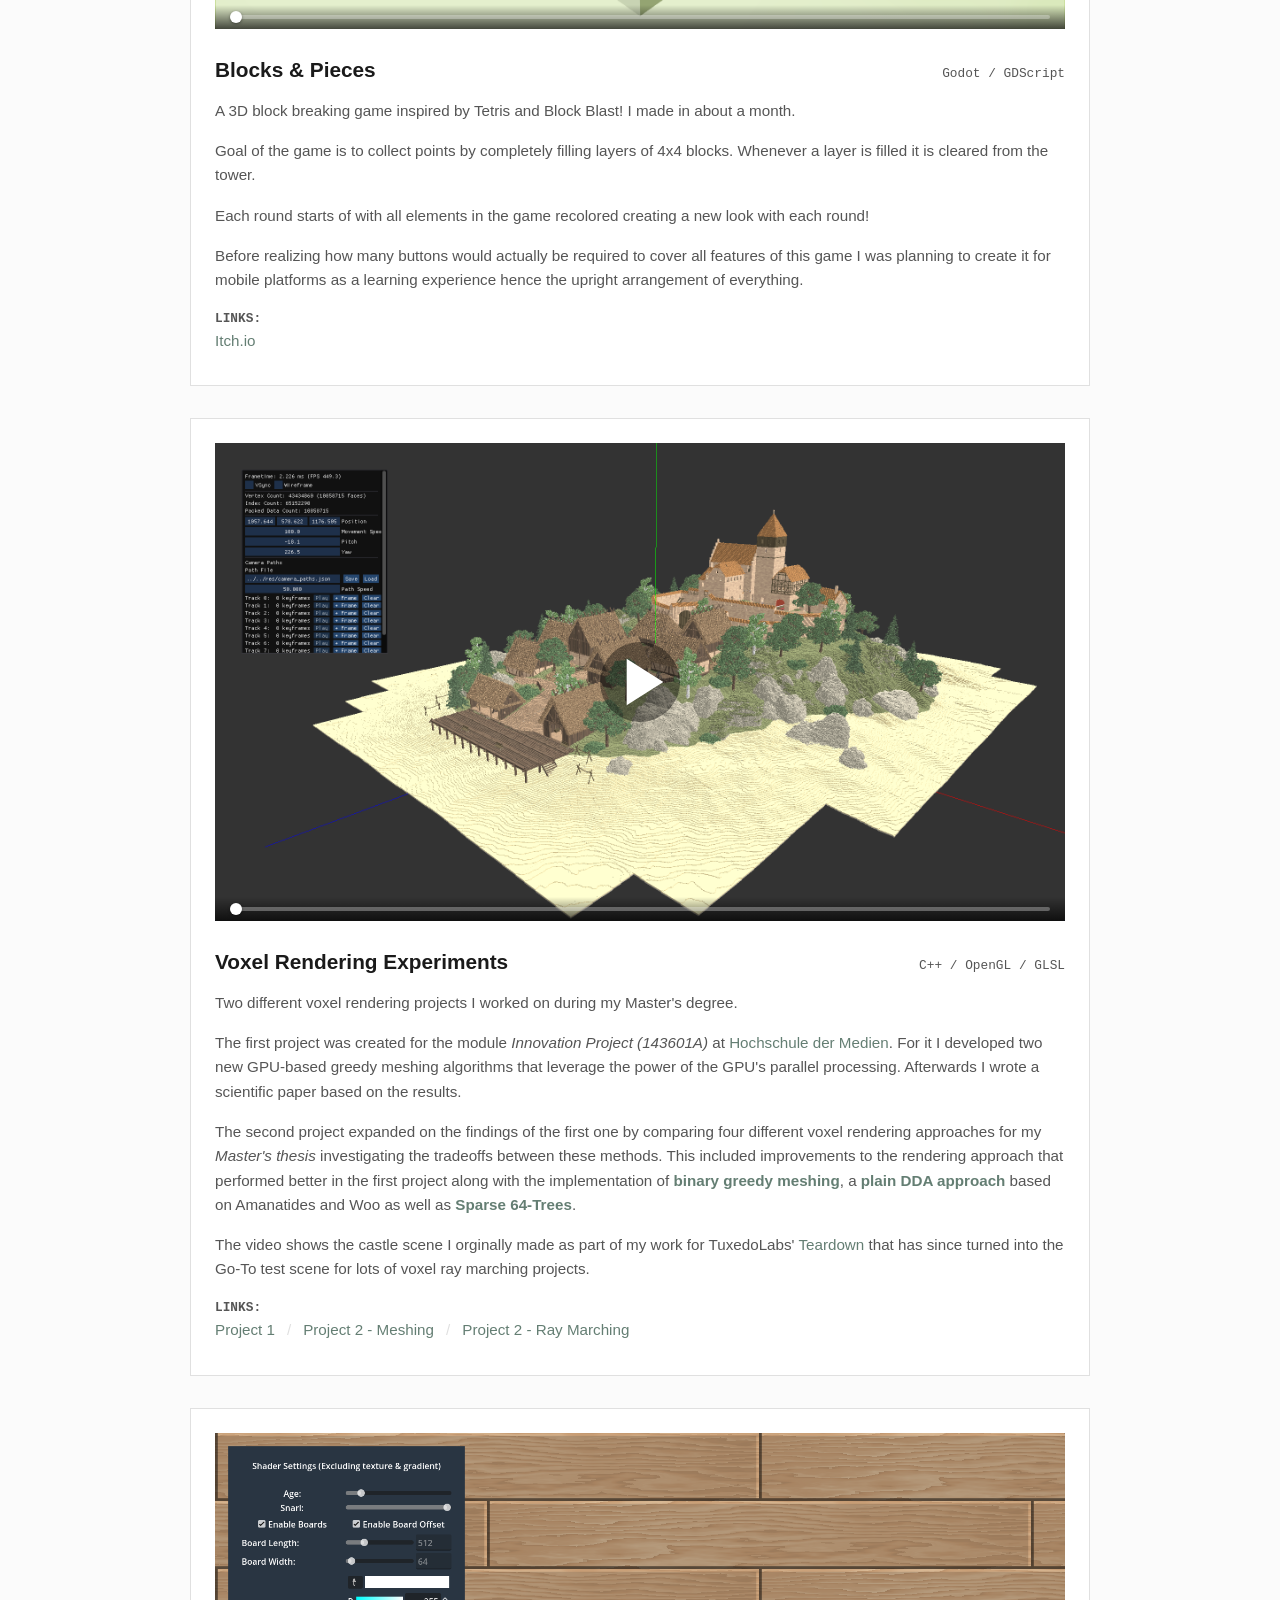
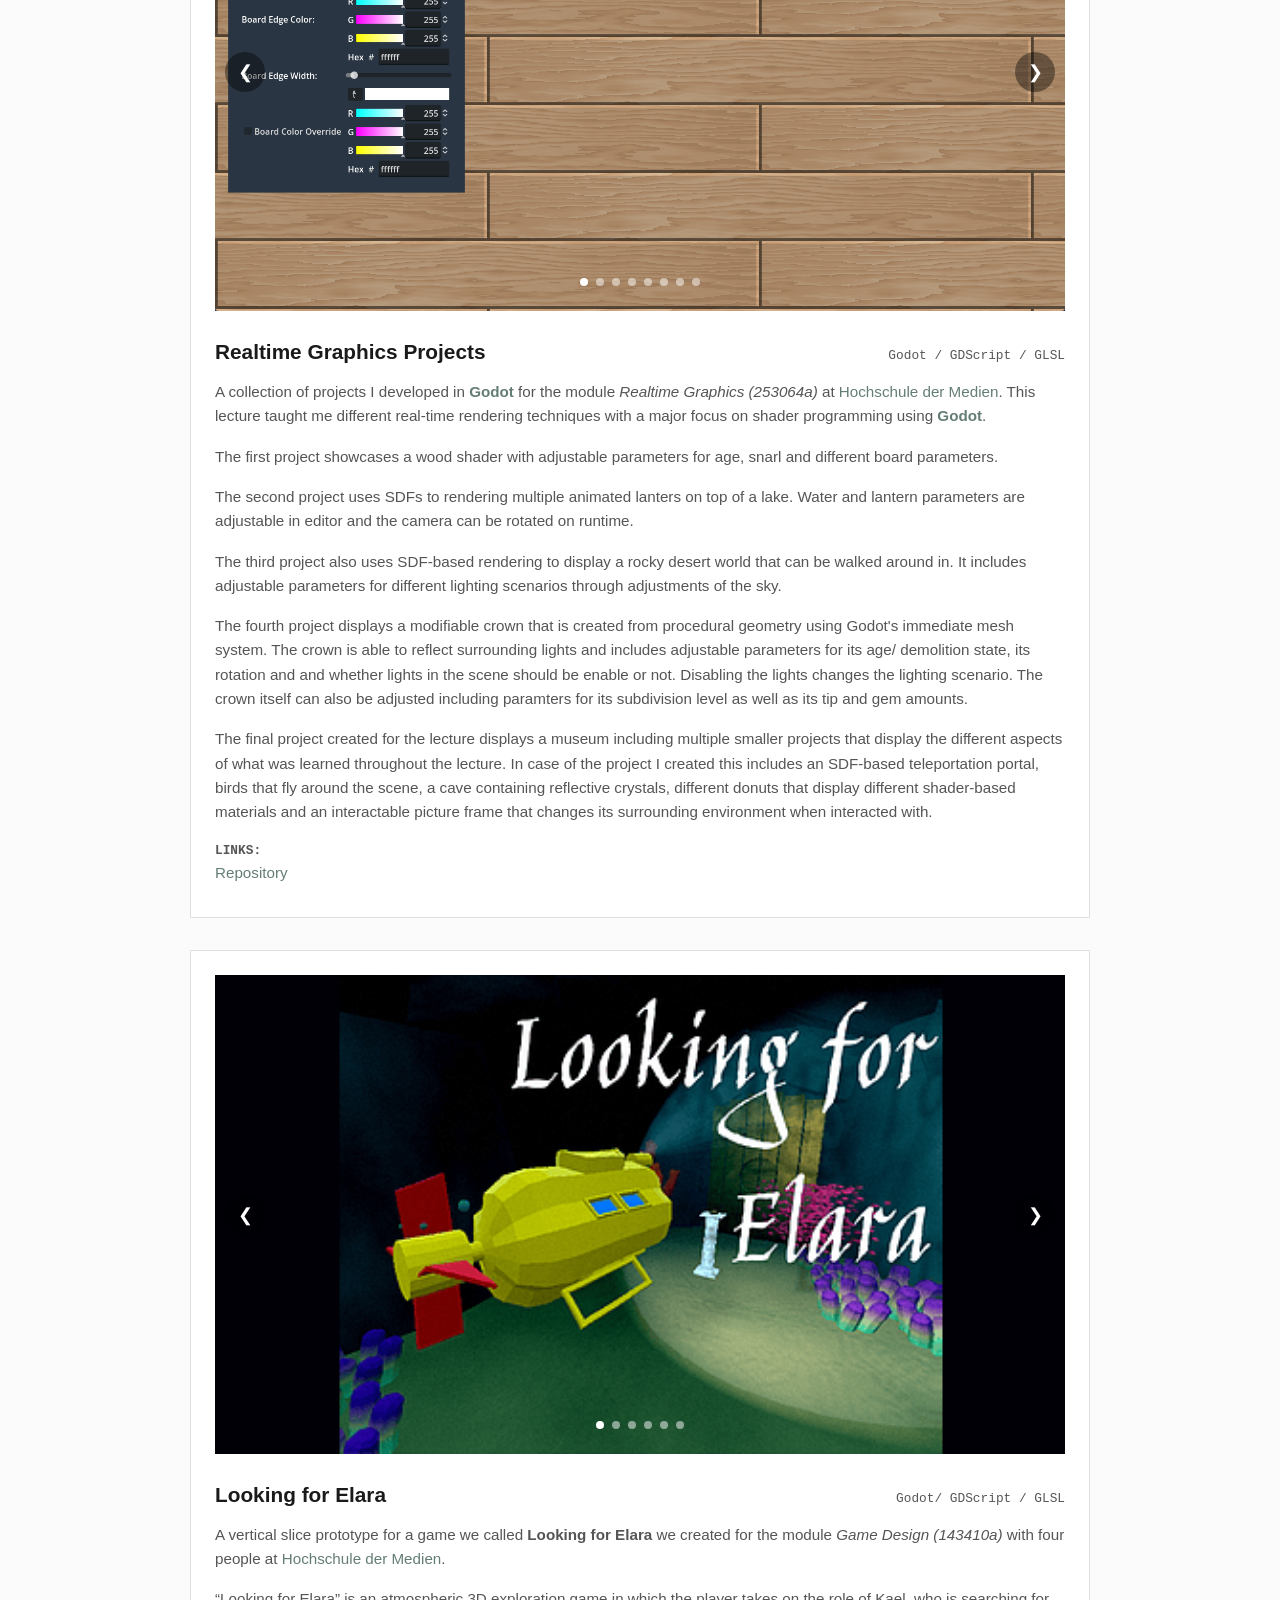
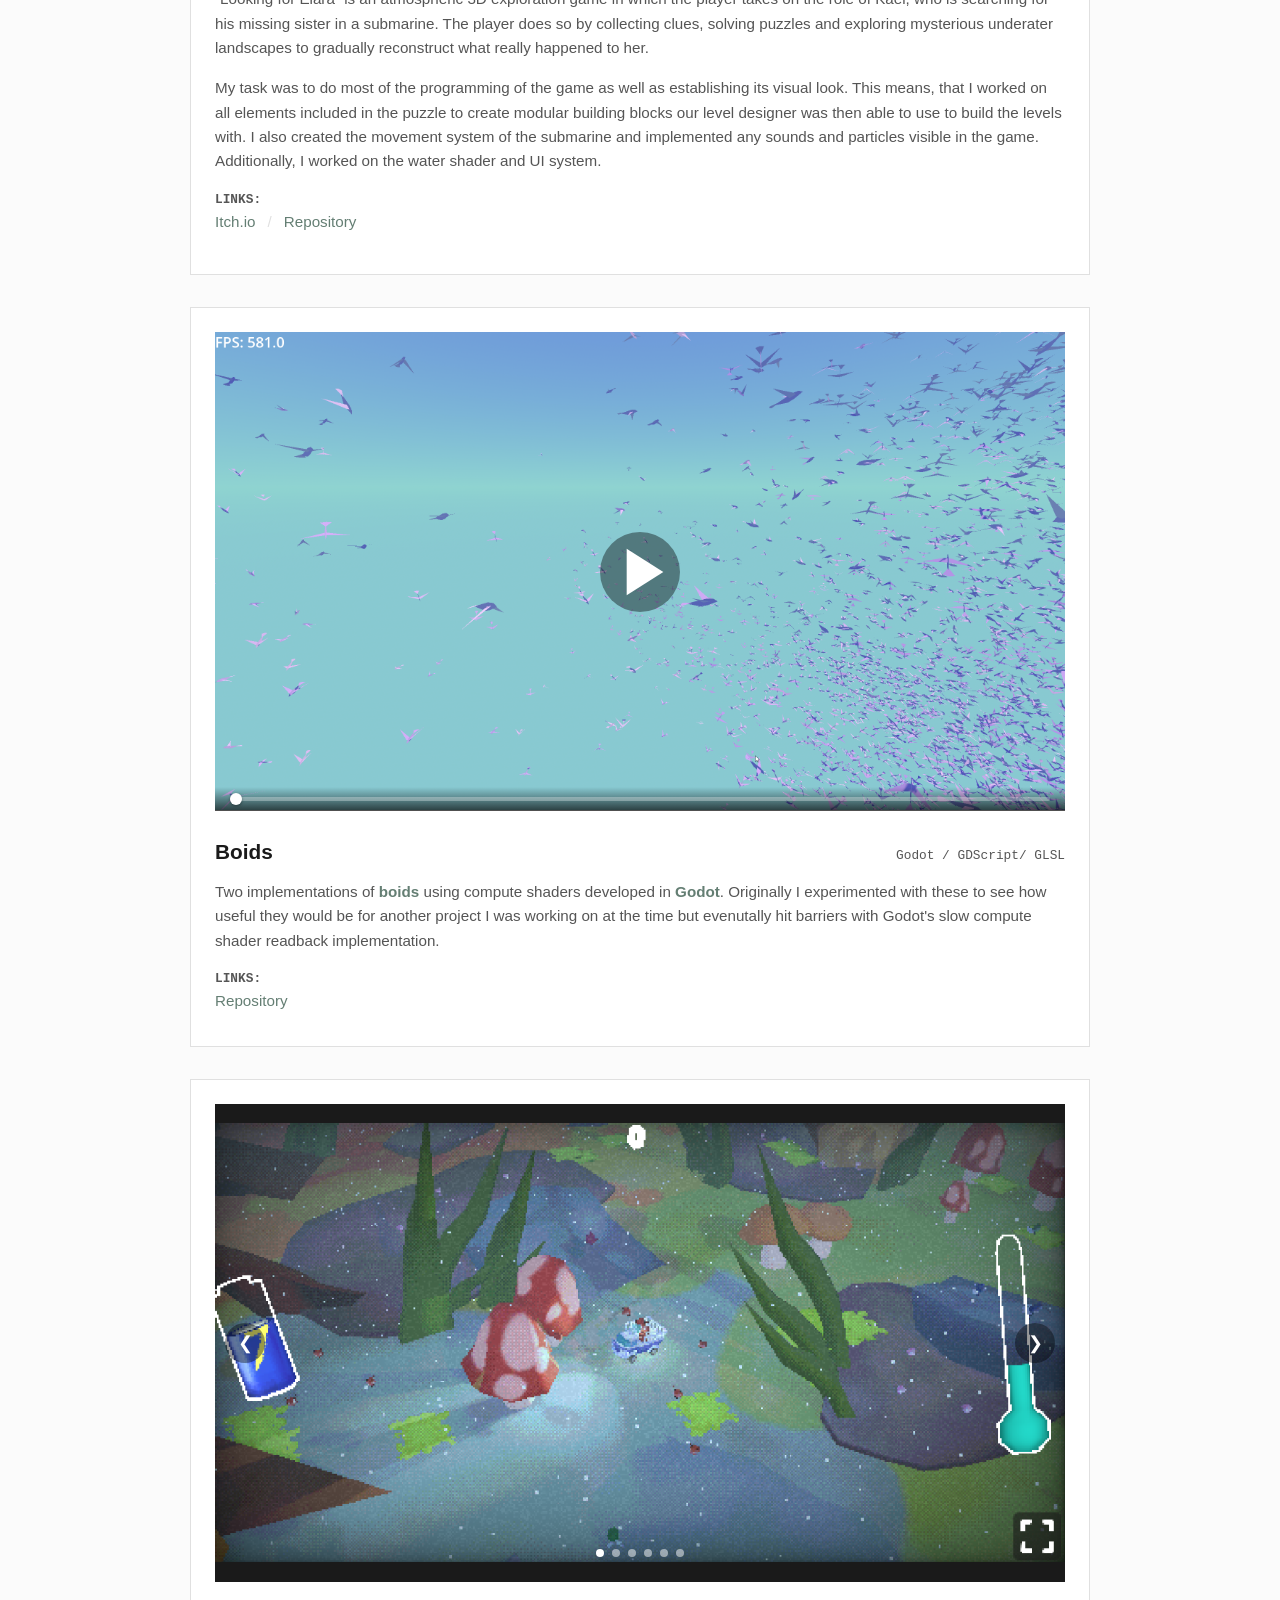
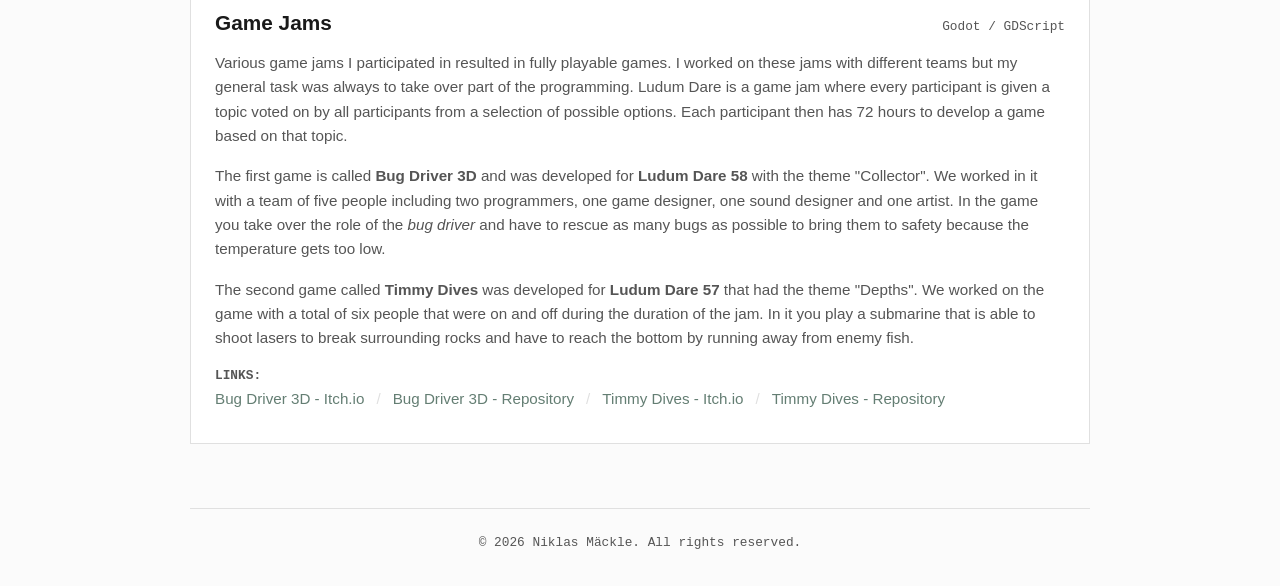
==== commit 8fefdafe: "Blocks & Pieces entry" ====
--- a/programming.html
+++ b/programming.html
@@ -65,6 +65,71 @@
                     </div>
                 </div> <!-- Closes Project 0 -->
 
+                <!-- Blocks & Pieces -->
+                <div class="project-card" id="voxel-rendering-experiments">
+                    <!-- Left Details -->
+                    <div class="project-text-content">
+                        <div>
+                            <div class="project-header">
+                                <h3 class="project-title">Blocks & Pieces</h3>
+                                <span class="project-meta">Godot / GDScript</span>
+                            </div>
+                            <p class="project-desc">
+                                A 3D block breaking game inspired by Tetris and Block Blast! I made in about a month.
+                            </p>
+                            <p class="project-desc">
+                                Goal of the game is to collect points by completely filling layers of 4x4 blocks.
+                                Whenever a layer is filled it is
+                                cleared from the tower.
+                            </p>
+                            <p class="project-desc">
+                                Each round starts of with all elements in the game recolored creating a new look with
+                                each round!
+                            </p>
+                            <p class="project-desc">
+                                Before realizing how many buttons would actually be required to cover all features of
+                                this game I was planning to create
+                                it for mobile platforms as a learning experience hence the upright arrangement of
+                                everything.
+                            </p>
+                        </div>
+
+                        <div class="project-details">
+                            <div class="detail-row">
+                                <span class="detail-label">Links:</span>
+                                <ul class="info-list">
+                                    <li style="display: flex; gap: 0.75rem; margin-bottom: 0.5rem; flex-wrap: wrap;">
+                                        <a href="https://knosvoxel.itch.io/blocks-and-pieces"
+                                            target="_blank">Itch.io</a>
+                                    </li>
+                                </ul>
+                            </div>
+                        </div>
+                    </div>
+
+                    <!-- Right Media -->
+                    <div class="project-media-content">
+                        <div class="project-image-wrapper">
+                            <video class="click-video" src="img/blocks_pieces/output.webm"
+                                poster="img/blocks_pieces/cover.png" muted loop playsinline></video>
+
+                            <div class="video-timeline">
+                                <input type="range" class="seek-slider" min="0" max="100" value="0" step="0.1"
+                                    aria-label="Video progress">
+                            </div>
+
+                            <button class="play-btn" aria-label="Toggle video playback">
+                                <svg class="icon-play" viewBox="0 0 24 24">
+                                    <path d="M8 5v14l11-7z" />
+                                </svg>
+                                <svg class="icon-pause" viewBox="0 0 24 24" style="display: none;">
+                                    <path d="M6 19h4V5H6v14zm8-14v14h4V5h-4z" />
+                                </svg>
+                            </button>
+                        </div>
+                    </div>
+                </div> <!-- Closes Blocks & Pieces -->
+
                 <!-- Project 1 - Voxel Meshing -->
                 <div class="project-card" id="voxel-rendering-experiments">
                     <!-- Left Details -->
@@ -102,7 +167,7 @@
                                     target="_blank"><strong>Sparse 64-Trees</strong></a>.
                             </p>
                             <p class="project-desc">
-                                The demo shows the castle scene I orginally made as part of my work for TuxedoLabs'
+                                The video shows the castle scene I orginally made as part of my work for TuxedoLabs'
                                 <a href="https://teardowngame.com/" target="_blank">Teardown</a> that has since
                                 turned
                                 into the Go-To test scene for lots of voxel ray marching projects.
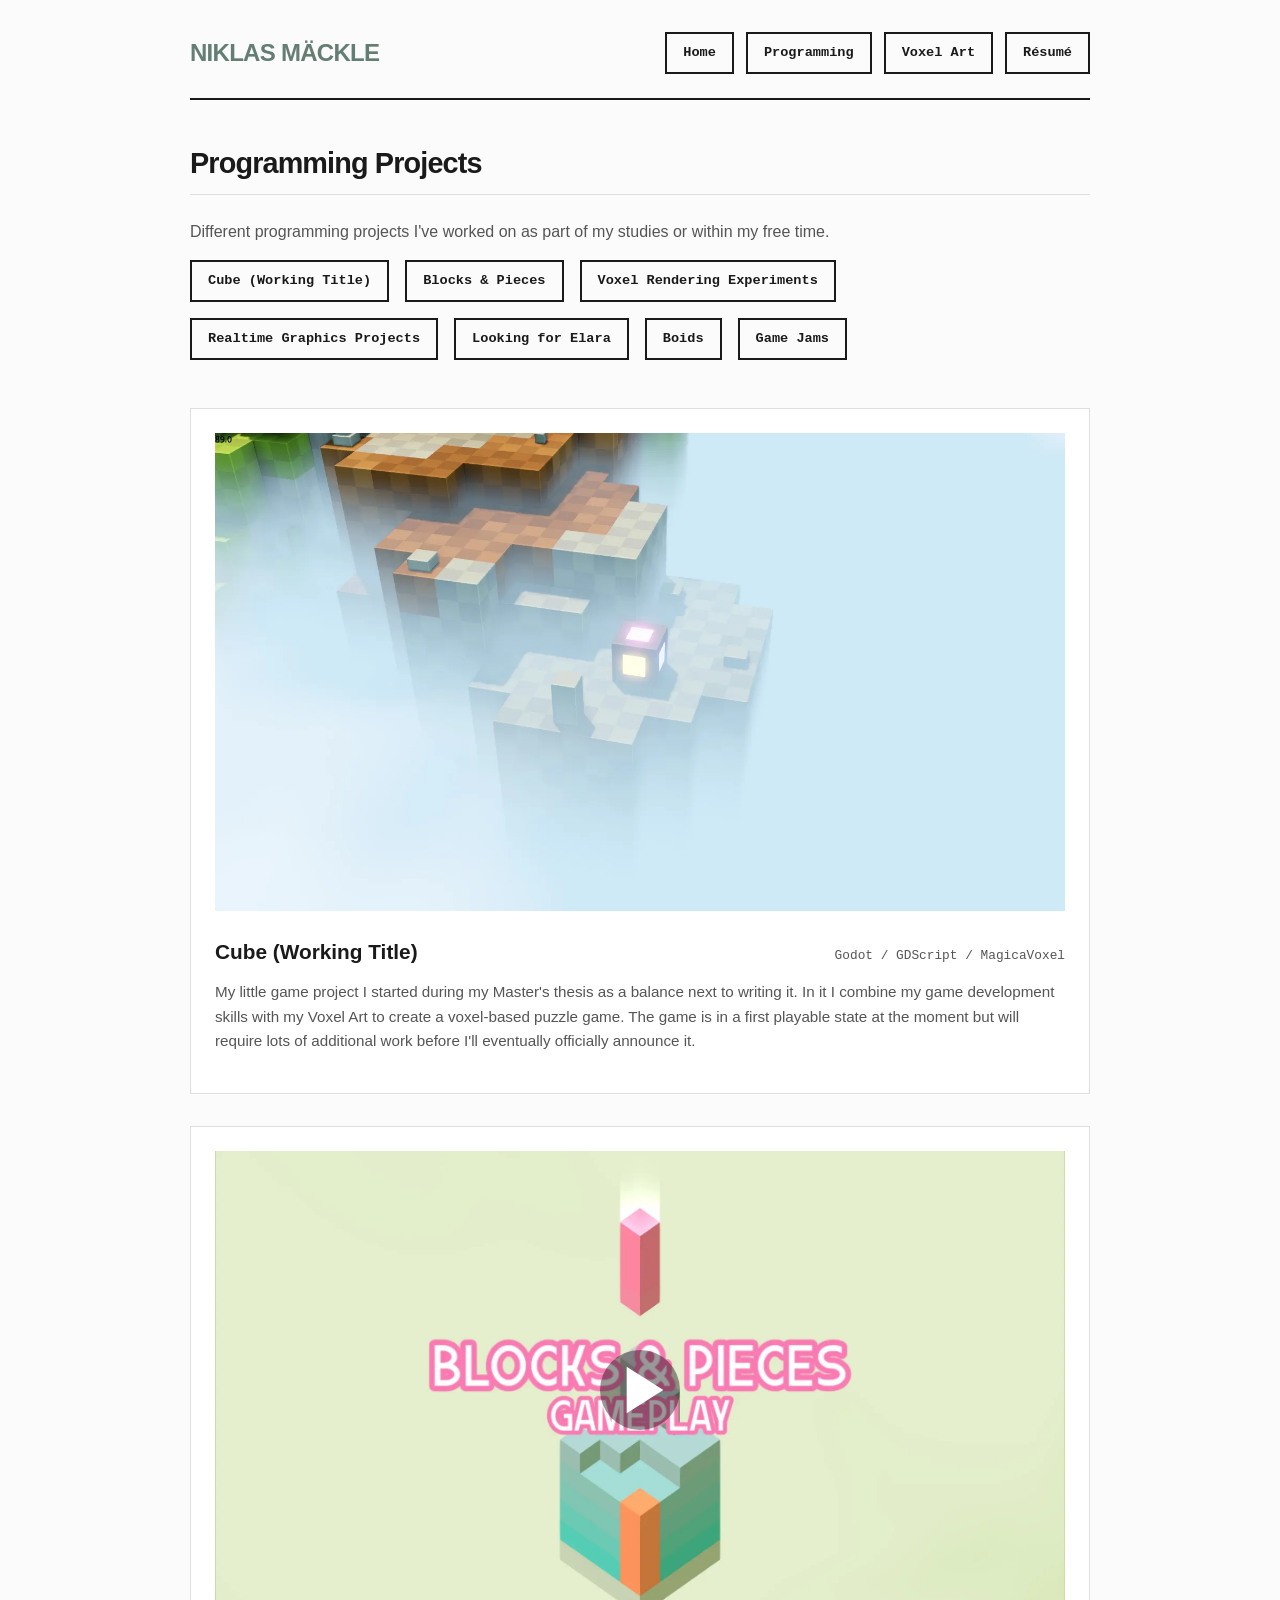
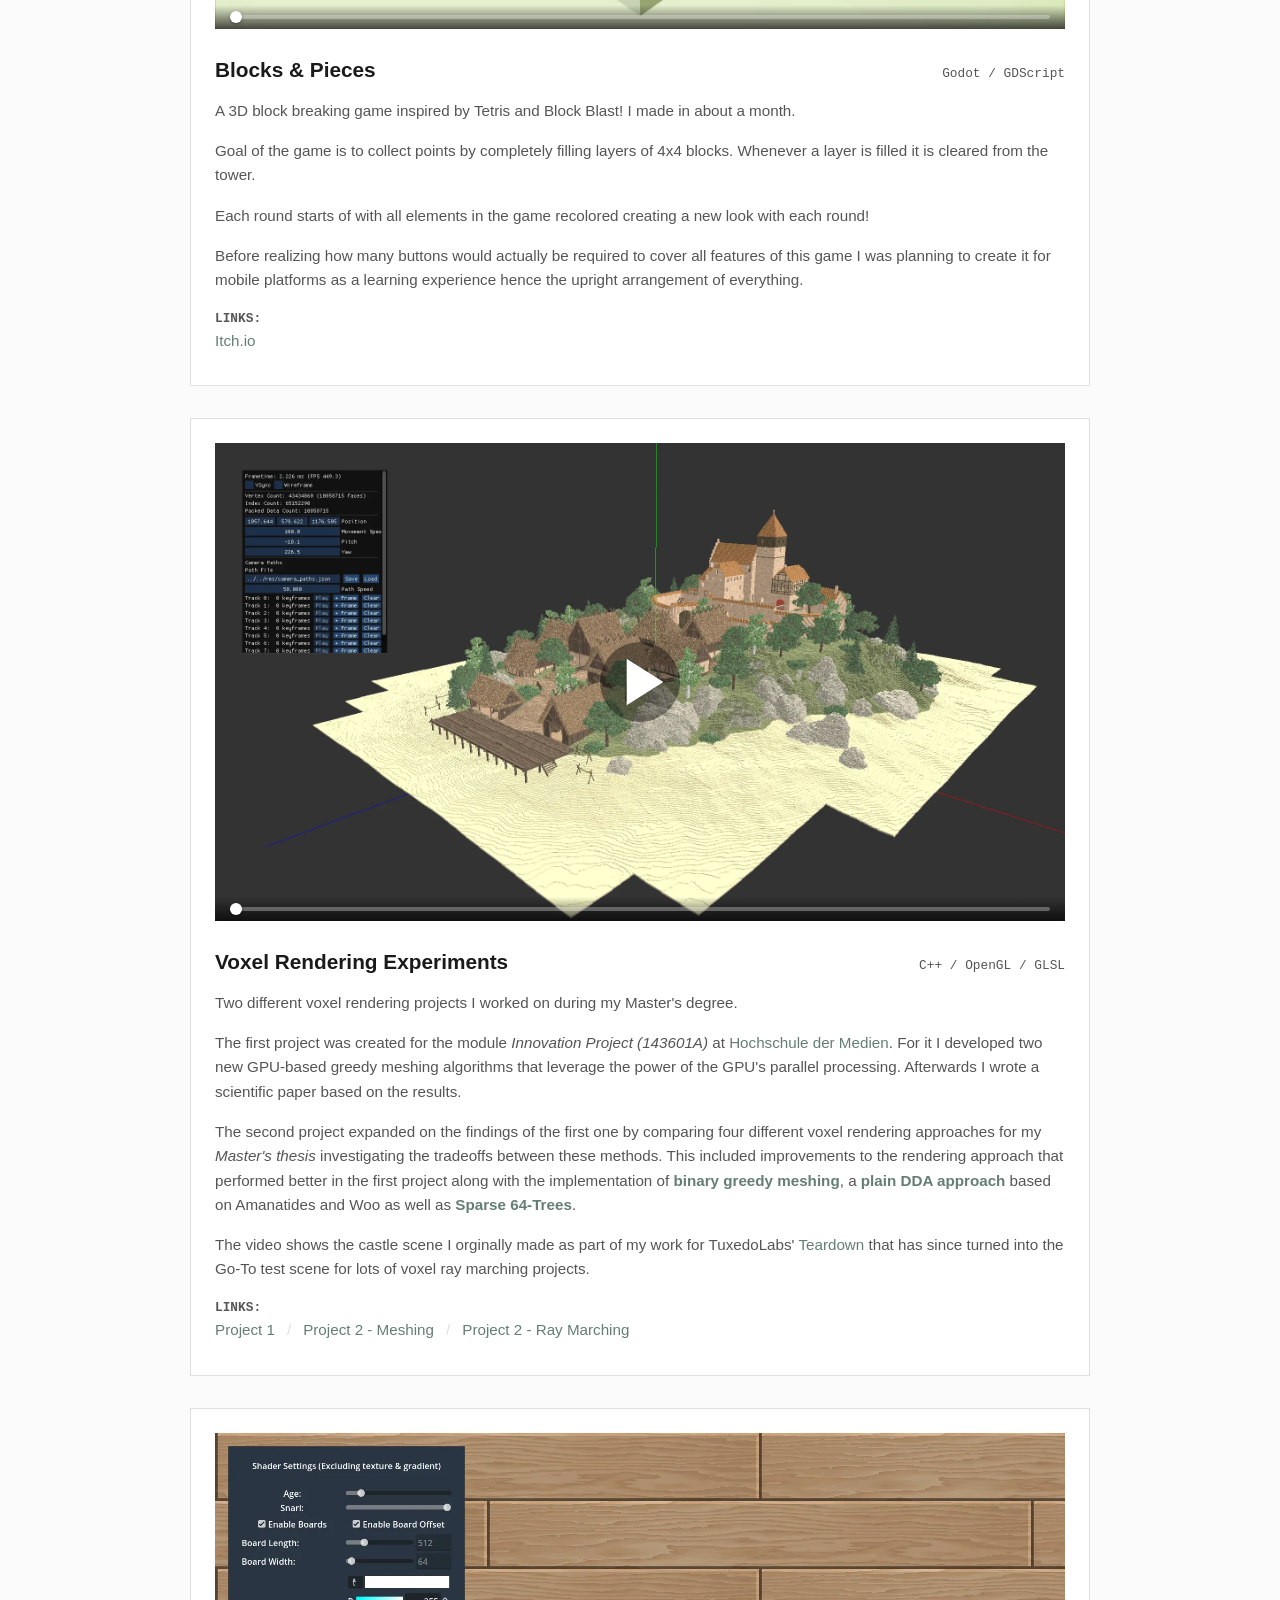
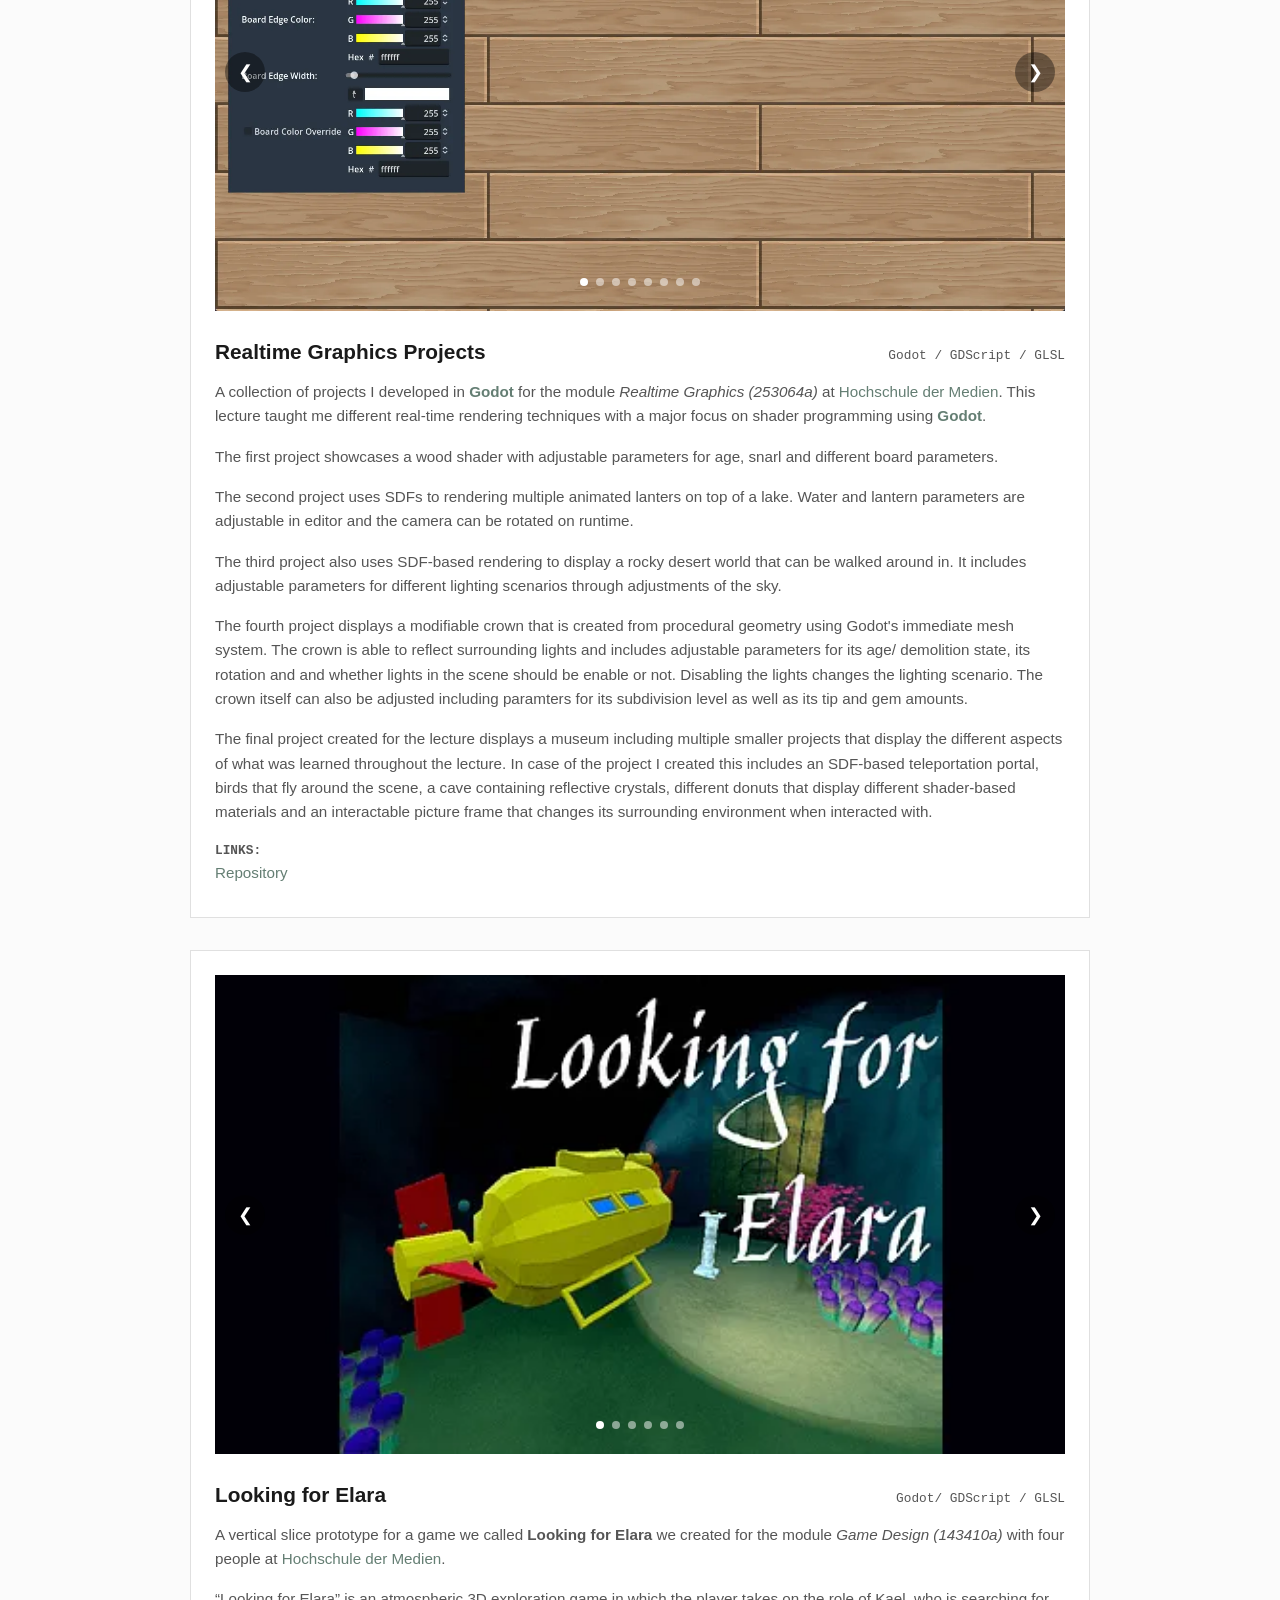
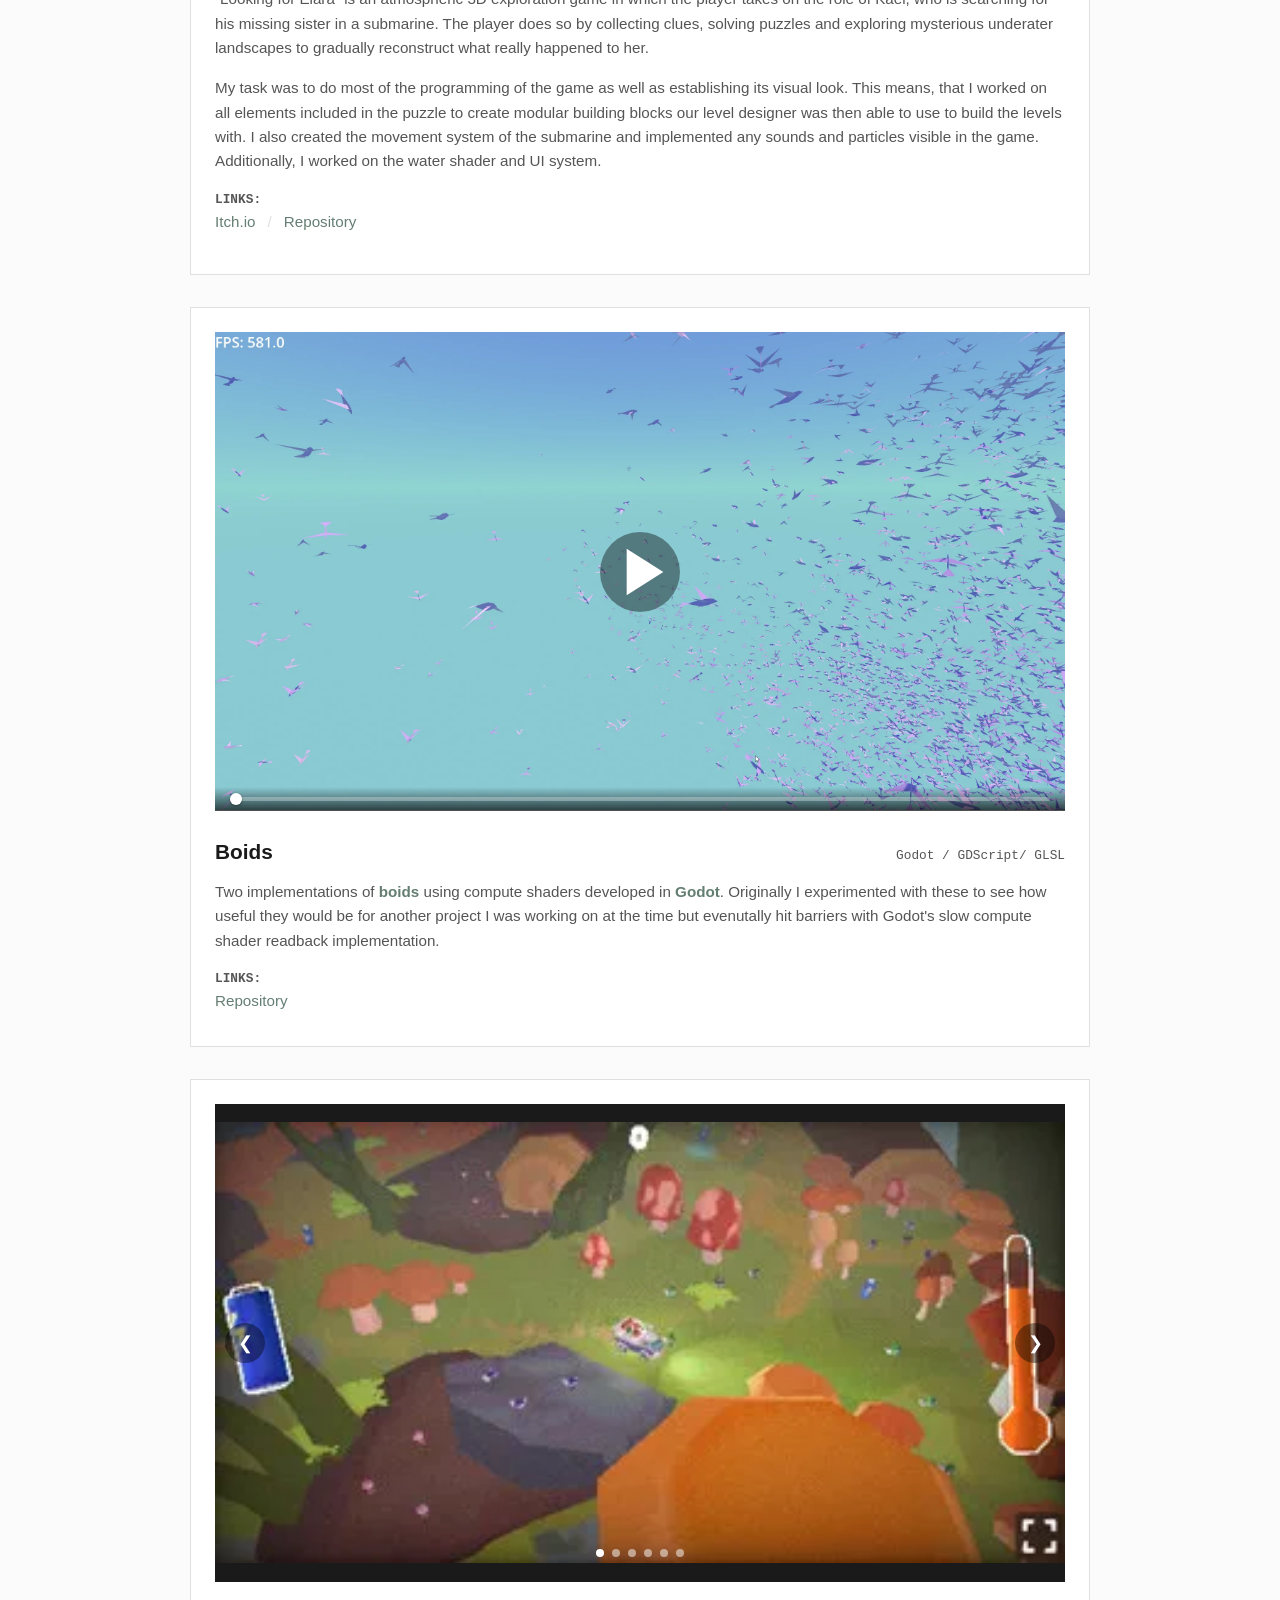
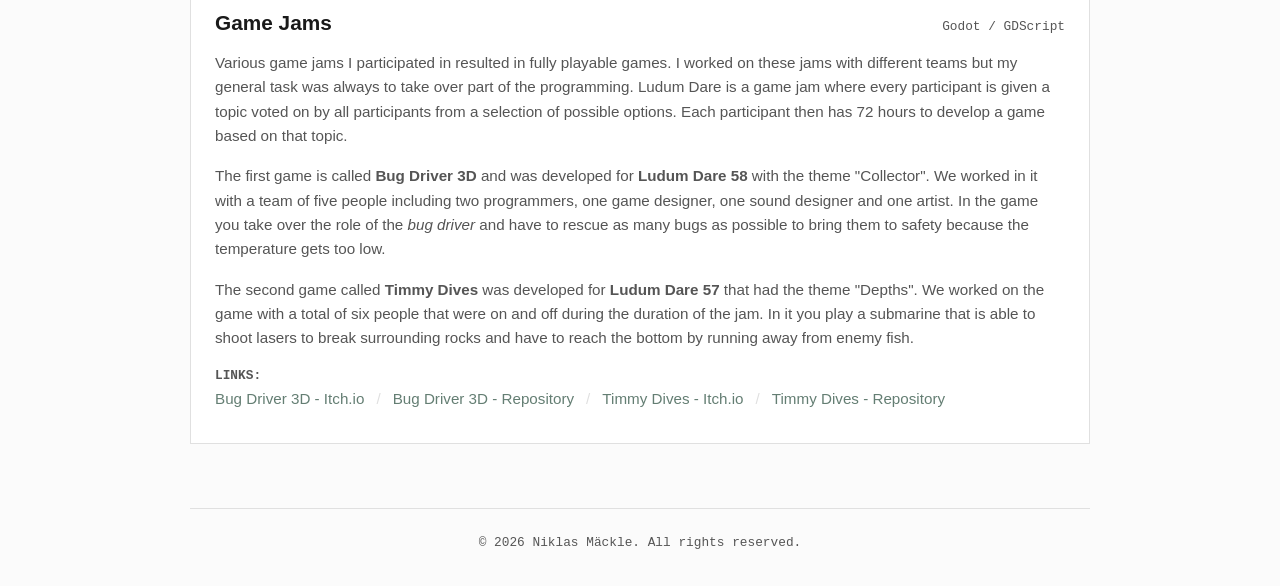
==== commit 2c1b7fad: "converted all png/jpg images to webp and all mp4 files to webm" ====
--- a/programming.html
+++ b/programming.html
@@ -60,7 +60,7 @@
                     <!-- Right Media -->
                     <div class="project-media-content">
                         <div class="project-image-wrapper">
-                            <img src="img/cube/cube.png" alt="Cube (Working Title) Ingame Screenshot" />
+                            <img src="img/cube/cube.webp" alt="Cube (Working Title) Ingame Screenshot" />
                         </div>
                     </div>
                 </div> <!-- Closes Project 0 -->
@@ -111,7 +111,7 @@
                     <div class="project-media-content">
                         <div class="project-image-wrapper">
                             <video class="click-video" src="img/blocks_pieces/output.webm"
-                                poster="img/blocks_pieces/cover.png" muted loop playsinline></video>
+                                poster="img/blocks_pieces/cover.webp" muted loop playsinline></video>
 
                             <div class="video-timeline">
                                 <input type="range" class="seek-slider" min="0" max="100" value="0" step="0.1"
@@ -196,7 +196,7 @@
                     <!-- Right Media -->
                     <div class="project-media-content">
                         <div class="project-image-wrapper">
-                            <video class="click-video" src="img/renderer.mp4" poster="img/renderer.png" muted loop
+                            <video class="click-video" src="img/renderer.webm" poster="img/renderer.webp" muted loop
                                 playsinline></video>
 
                             <div class="video-timeline">
@@ -303,35 +303,36 @@
                         <div class="project-image-wrapper carousel-container">
                             <div class="carousel-track">
                                 <div class="carousel-slide active">
-                                    <img src="img/realtime_graphics/wood.png" alt="Project 0 - Wood" />
-                                </div>
-
-                                <div class="carousel-slide">
-                                    <img src="img/realtime_graphics/lanterns.png" alt="Project 1 - Lanterns on water" />
-                                </div>
-
-                                <div class="carousel-slide">
-                                    <img src="img/realtime_graphics/desert.png" alt="Project 2 - Walkable Desert" />
-                                </div>
-
-                                <div class="carousel-slide">
-                                    <img src="img/realtime_graphics/crown.jpg" alt="Project 3 - Crown" />
-                                </div>
-
-                                <div class="carousel-slide">
-                                    <img src="img/realtime_graphics/portal.png" alt="Project 4 - Portal" />
-                                </div>
-
-                                <div class="carousel-slide">
-                                    <img src="img/realtime_graphics/cave.png" alt="Project 4 - Cave" />
-                                </div>
-
-                                <div class="carousel-slide">
-                                    <img src="img/realtime_graphics/donuts.png" alt="Project 4 - Material donuts" />
-                                </div>
-
-                                <div class="carousel-slide">
-                                    <img src="img/realtime_graphics/picture_frame.png"
+                                    <img src="img/realtime_graphics/wood.webp" alt="Project 0 - Wood" />
+                                </div>
+
+                                <div class="carousel-slide">
+                                    <img src="img/realtime_graphics/lanterns.webp"
+                                        alt="Project 1 - Lanterns on water" />
+                                </div>
+
+                                <div class="carousel-slide">
+                                    <img src="img/realtime_graphics/desert.webp" alt="Project 2 - Walkable Desert" />
+                                </div>
+
+                                <div class="carousel-slide">
+                                    <img src="img/realtime_graphics/crown.webp" alt="Project 3 - Crown" />
+                                </div>
+
+                                <div class="carousel-slide">
+                                    <img src="img/realtime_graphics/portal.webp" alt="Project 4 - Portal" />
+                                </div>
+
+                                <div class="carousel-slide">
+                                    <img src="img/realtime_graphics/cave.webp" alt="Project 4 - Cave" />
+                                </div>
+
+                                <div class="carousel-slide">
+                                    <img src="img/realtime_graphics/donuts.webp" alt="Project 4 - Material donuts" />
+                                </div>
+
+                                <div class="carousel-slide">
+                                    <img src="img/realtime_graphics/picture_frame.webp"
                                         alt="Project 4 - Picture Frame" />
                                 </div>
                             </div>
@@ -408,27 +409,27 @@
                         <div class="project-image-wrapper carousel-container">
                             <div class="carousel-track">
                                 <div class="carousel-slide active">
-                                    <img src="img/elara/elara.png" alt="Elara - Ingame Screenshot 1" />
-                                </div>
-
-                                <div class="carousel-slide">
-                                    <img src="img/elara/elara_1.png" alt="Elara - Ingame Screenshot 2" />
-                                </div>
-
-                                <div class="carousel-slide">
-                                    <img src="img/elara/elara_2.png" alt="Elara - Ingame Screenshot 3" />
-                                </div>
-
-                                <div class="carousel-slide">
-                                    <img src="img/elara/elara_3.png" alt="Elara - Ingame Screenshot 4" />
-                                </div>
-
-                                <div class="carousel-slide">
-                                    <img src="img/elara/elara_4.png" alt="Elara - Ingame Screenshot 5" />
-                                </div>
-
-                                <div class="carousel-slide">
-                                    <img src="img/elara/elara_5.png" alt="Elara - Ingame Screenshot 6" />
+                                    <img src="img/elara/elara.webp" alt="Elara - Ingame Screenshot 1" />
+                                </div>
+
+                                <div class="carousel-slide">
+                                    <img src="img/elara/elara_1.webp" alt="Elara - Ingame Screenshot 2" />
+                                </div>
+
+                                <div class="carousel-slide">
+                                    <img src="img/elara/elara_2.webp" alt="Elara - Ingame Screenshot 3" />
+                                </div>
+
+                                <div class="carousel-slide">
+                                    <img src="img/elara/elara_3.webp" alt="Elara - Ingame Screenshot 4" />
+                                </div>
+
+                                <div class="carousel-slide">
+                                    <img src="img/elara/elara_4.webp" alt="Elara - Ingame Screenshot 5" />
+                                </div>
+
+                                <div class="carousel-slide">
+                                    <img src="img/elara/elara_5.webp" alt="Elara - Ingame Screenshot 6" />
                                 </div>
                             </div>
 
@@ -478,8 +479,8 @@
                     <!-- Right Media -->
                     <div class="project-media-content">
                         <div class="project-image-wrapper">
-                            <video class="click-video" src="img/boids/boids.mp4" poster="img/boids/boids.png" muted loop
-                                playsinline></video>
+                            <video class="click-video" src="img/boids/boids.webm" poster="img/boids/boids.webp" muted
+                                loop playsinline></video>
 
                             <div class="video-timeline">
                                 <input type="range" class="seek-slider" min="0" max="100" value="0" step="0.1"
@@ -570,15 +571,15 @@
                                 </div>
 
                                 <div class="carousel-slide">
-                                    <img src="img/game_jams/timmy_1.png" alt="Jams - Timmy Dives 1" />
-                                </div>
-
-                                <div class="carousel-slide">
-                                    <img src="img/game_jams/timmy_2.png" alt="Jams - Timmy Dives 2" />
-                                </div>
-
-                                <div class="carousel-slide">
-                                    <img src="img/game_jams/timmy_3.png" alt="Jams - Timmy Dives 3" />
+                                    <img src="img/game_jams/timmy_1.webp" alt="Jams - Timmy Dives 1" />
+                                </div>
+
+                                <div class="carousel-slide">
+                                    <img src="img/game_jams/timmy_2.webp" alt="Jams - Timmy Dives 2" />
+                                </div>
+
+                                <div class="carousel-slide">
+                                    <img src="img/game_jams/timmy_3.webp" alt="Jams - Timmy Dives 3" />
                                 </div>
                             </div>
 
